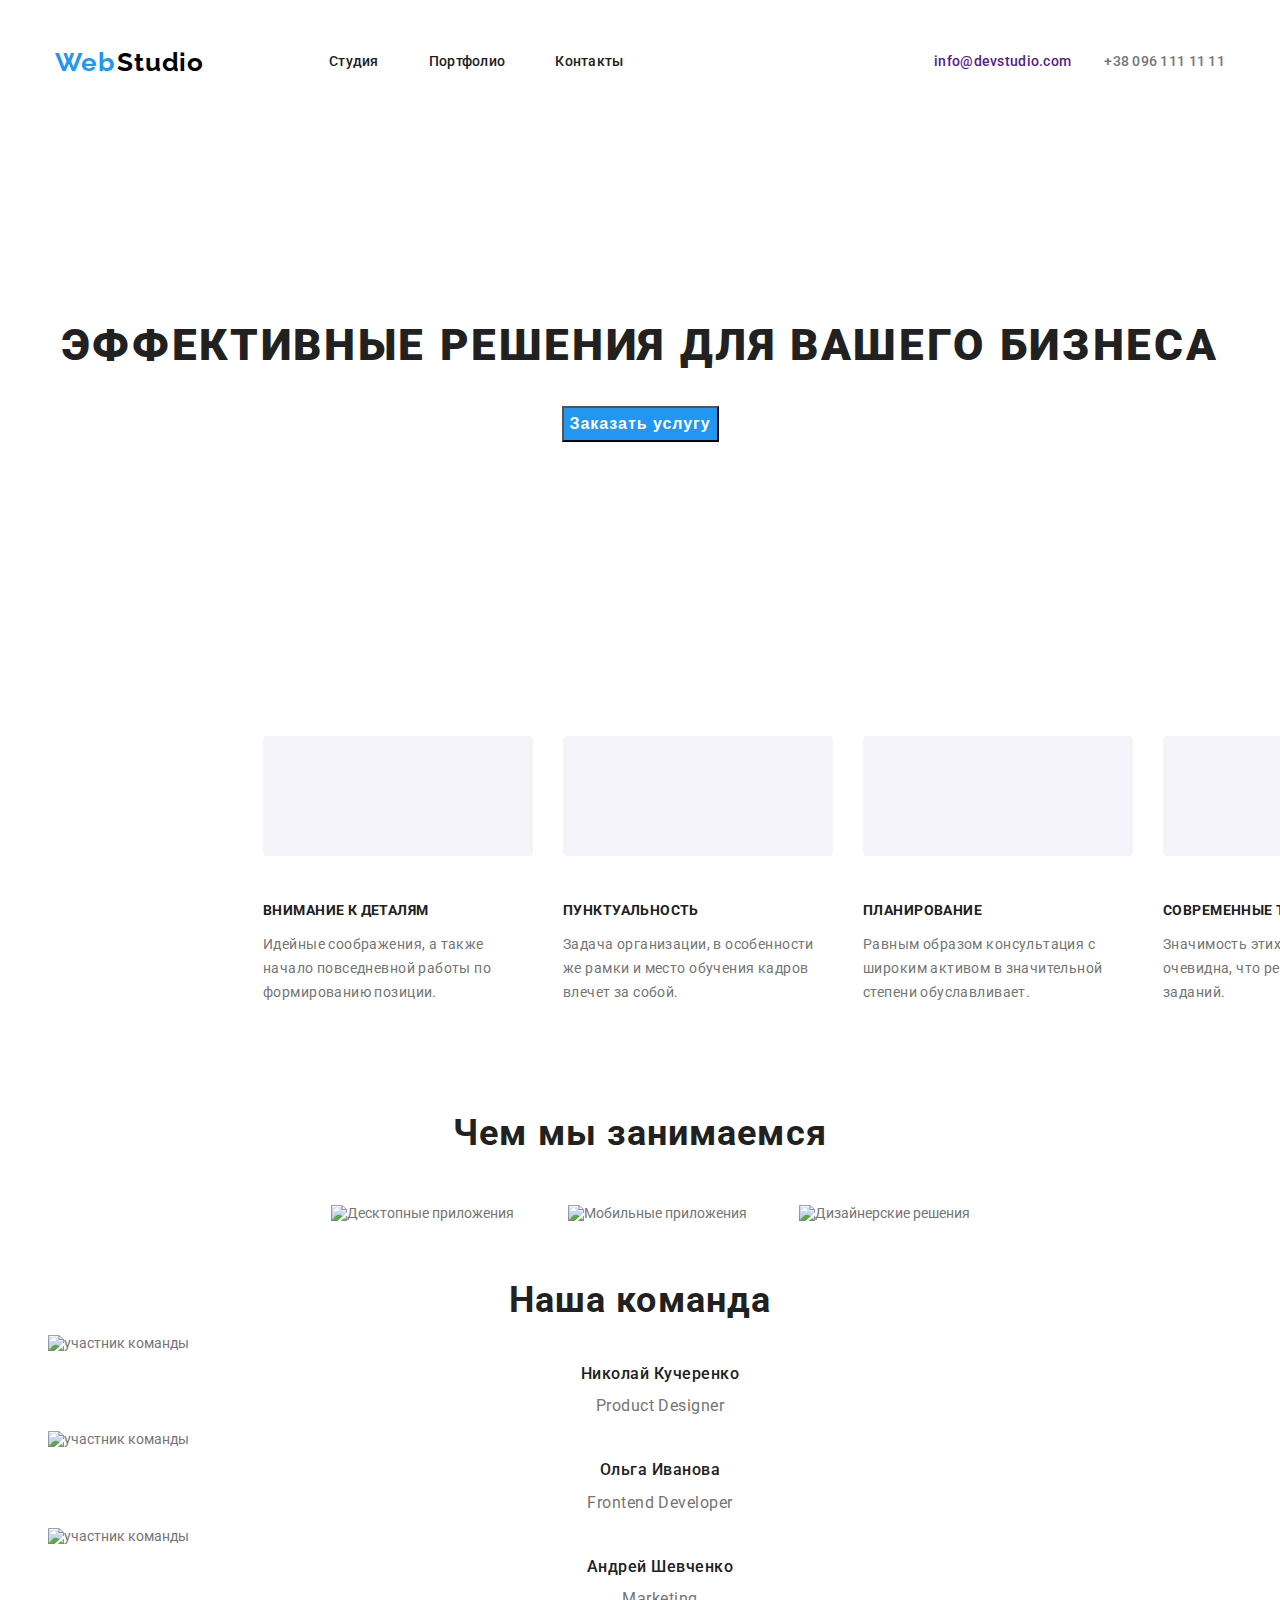
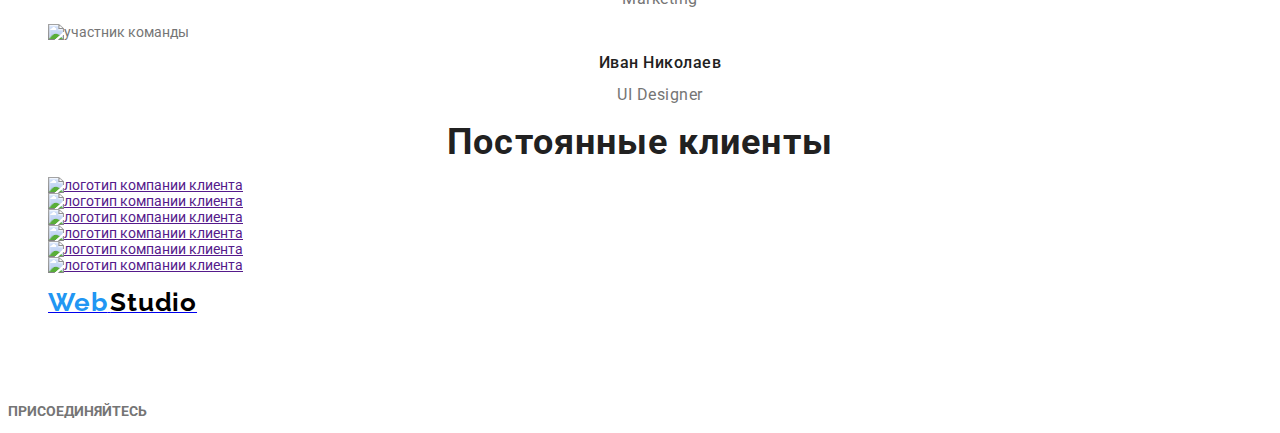
==== index.html @ f7f813ec "добавил отступы и флексы 3 секциям до секции  чем мы занимаемся включительно" ====
<!DOCTYPE html>
<html lang="ru">
  <head>
    <meta charset="UTF-8" />
    <meta name="viewport" content="width=device-width, initial-scale=1.0" />
    <title lang="en">Web Studio</title>
    <link
      href="https://fonts.googleapis.com/css2?family=Raleway:wght@700&family=Roboto:wght@400;500;700;900&display=swap"
      rel="stylesheet"
    />
    <link rel="stylesheet" href="./css/normalize.css" />
    <link rel="stylesheet" href="./css/styles.css" />
  </head>
  <body>
    <!--ШАПКА САЙТА-->
    <header class="header">
      <div class="container">
        <nav class="navigation">
          <a class="logo-img" href="index.html" lang="en"
            ><span class="logo-first-title">Web</span>
            <span class="logo-second-title">Studio</span></a
          >
          <ul class="navigation-list list">
            <li class="navigation-list-item">
              <a class="navigation-list-link link" href="">Студия</a>
            </li>
            <li class="navigation-list-item">
              <a class="navigation-list-link link" href="portfolio.html"
                >Портфолио</a
              >
            </li>
            <li class="navigation-list-item">
              <a class="navigation-list-link link" href="">Контакты</a>
            </li>
          </ul>
        </nav>
        <div class="header-utils">
          <address class="header-address">
            <a class="header-address-link" href="">info@devstudio.com</a>
            <a class="header-tel-link" href="tel:+380961111111"
              >+38 096 111 11 11</a
            >
          </address>
        </div>
      </div>
    </header>

    <!--HERO СЕКЦИЯ-->
    <main>
      <section class="hero">
        <h1 class="hero-title">Эффективные решения для вашего бизнеса</h1>
        <button class="modal-btn">Заказать услугу</button>
      </section>
      <!--О НАС-->
      <section>
        <h2 hidden>О Нас</h2>
        <ul class="about-us list">
          <li class="about-us-list">
            <img
              class="about-us-img"
              src="./images/aboutus/Rectangle-1.svg"
              alt=""
            />
            <h3 class="title">Внимание к деталям</h3>
            <p class="description">
              Идейные соображения, а также начало повседневной работы по
              формированию позиции.
            </p>
          </li>
          <li class="about-us-list">
            <img
              class="about-us-img"
              src="./images/aboutus/Rectangle-2.svg"
              alt=""
            />
            <h3 class="title">Пунктуальность</h3>
            <p class="description">
              Задача организации, в особенности же рамки и место обучения кадров
              влечет за собой.
            </p>
          </li>
          <li class="about-us-list">
            <img
              class="about-us-img"
              src="./images/aboutus/Rectangle-3.svg"
              alt=""
            />
            <h3 class="title">Планирование</h3>
            <p class="description">
              Равным образом консультация с широким активом в значительной
              степени обуславливает.
            </p>
          </li>
          <li class="about-us-list">
            <img
              class="about-us-img"
              src="./images/aboutus/Rectangle-4.svg"
              alt=""
            />
            <h3 class="title">Современные технологии</h3>
            <p class="description">
              Значимость этих проблем настолько очевидна, что реализация
              плановых заданий.
            </p>
          </li>
        </ul>
      </section>
      <!--ЧЕМ МЫ ЗАНИМАЕМСЯ-->
      <section>
        <h2 class="services-title">Чем мы занимаемся</h2>
        <ul class="services-list list">
          <li class="services-list-items">
            <img
              src="./images/products/product-1.jpg"
              alt="Десктопные приложения"
            />
            <p class="services-description"><b>Десктопные приложения</b></p>
          </li>
          <li class="services-list-items">
            <img
              src="./images/products/product-2.jpg"
              alt="Мобильные приложения"
            />
            <p class="services-description"><b>Мобильные приложения</b></p>
          </li>
          <li class="services-list-items">
            <img
              src="./images/products/product-3.jpg"
              alt="Дизайнерские решения"
            />
            <p class="services-description"><b>Дизайнерские решения</b></p>
          </li>
        </ul>
      </section>
      <!--НАША КОМАНДА-->
      <section class="masters">
        <h2 class="team-title">Наша команда</h2>
        <ul class="list">
          <li class="team-list-item">
            <img
              class="team-list-item-img"
              src="./images/team/teamate-1.jpg"
              alt="участник команды"
              width="270"
              height="260"
            />
            <h3 class="team-name-title">Николай Кучеренко</h3>
            <p class="team-list-item-position">Product Designer</p>
            <ul class="social-list list">
              <li class="social-list-item">
                <a
                  class="social-lisy-item-link"
                  href=""
                  aria-label="иконка инстаграма"
                ></a>
              </li>
              <li class="social-list-item">
                <a
                  class="social-lisy-item-link"
                  href=""
                  aria-label="иконка твиттера"
                ></a>
              </li>
              <li class="social-list-item">
                <a
                  class="social-lisy-item-link"
                  href=""
                  aria-label="иконка фейсбука"
                ></a>
              </li>
              <li class="social-list-item">
                <a
                  class="social-lisy-item-link"
                  href=""
                  aria-label="иконка линкедина"
                ></a>
              </li>
            </ul>
          </li>
          <li class="team-list-item">
            <img
              class="team-list-item-img"
              src="./images/team/teammate-2.jpg"
              alt="участник команды"
              width="270"
              height="260"
            />
            <h3 class="team-name-title">Ольга Иванова</h3>
            <p class="team-list-item-position">Frontend Developer</p>
            <ul class="social-list list">
              <li class="social-list-item">
                <a
                  class="social-lisy-item-link"
                  href=""
                  aria-label="иконка инстаграма"
                ></a>
              </li>
              <li class="social-list-item">
                <a
                  class="social-lisy-item-link"
                  href=""
                  aria-label="иконка твиттера"
                ></a>
              </li>
              <li class="social-list-item">
                <a
                  class="social-lisy-item-link"
                  href=""
                  aria-label="иконка фейсбука"
                ></a>
              </li>
              <li class="social-list-item">
                <a
                  class="social-lisy-item-link"
                  href=""
                  aria-label="иконка линкедина"
                ></a>
              </li>
            </ul>
          </li>
          <li class="team-list-item">
            <img
              class="team-list-item-img"
              src="./images/team/teammate-3.jpg"
              alt="участник команды"
              width="270"
              height="260"
            />
            <h3 class="team-name-title">Андрей Шевченко</h3>
            <p class="team-list-item-position">Marketing</p>
            <ul class="social-list list">
              <li class="social-list-item">
                <a
                  class="social-lisy-item-link"
                  href=""
                  aria-label="иконка инстаграма"
                ></a>
              </li>
              <li class="social-list-item">
                <a
                  class="social-lisy-item-link"
                  href=""
                  aria-label="иконка твиттера"
                ></a>
              </li>
              <li class="social-list-item">
                <a
                  class="social-lisy-item-link"
                  href=""
                  aria-label="иконка фейсбука"
                ></a>
              </li>
              <li class="social-list-item">
                <a
                  class="social-lisy-item-link"
                  href=""
                  aria-label="иконка линкедина"
                ></a>
              </li>
            </ul>
          </li>
          <li class="team-list-item">
            <img
              class="team-list-item-img"
              src="./images/team/teamate-4.jpg"
              alt="участник команды"
              width="270"
              height="260"
            />
            <h3 class="team-name-title">Иван Николаев</h3>
            <p class="team-list-item-position">UI Designer</p>
            <ul class="social-list list">
              <li class="social-list-item">
                <a
                  class="social-lisy-item-link"
                  href=""
                  aria-label="иконка инстаграма"
                ></a>
              </li>
              <li class="social-list-item">
                <a
                  class="social-lisy-item-link"
                  href=""
                  aria-label="иконка твиттера"
                ></a>
              </li>
              <li class="social-list-item">
                <a
                  class="social-lisy-item-link"
                  href=""
                  aria-label="иконка фейсбука"
                ></a>
              </li>
              <li class="social-list-item">
                <a
                  class="social-lisy-item-link"
                  href=""
                  aria-label="иконка линкедина"
                ></a>
              </li>
            </ul>
          </li>
        </ul>
      </section>
      <!--Постоянные клиенты-->
      <section>
        <h2 class="clients-title">Постоянные клиенты</h2>
        <ul class="list">
          <li class="clients-list-item">
            <a href=""
              ><img
                src="./images/clients/Client-1.svg"
                alt="логотип компании клиента"
            /></a>
          </li>
          <li class="clients-list-item">
            <a href=""
              ><img
                src="./images/clients/Client-2.svg"
                alt="логотип компании клиента"
            /></a>
          </li>
          <li class="clients-list-item">
            <a href=""
              ><img
                src="./images/clients/Client-3.svg"
                alt="логотип компании клиента"
            /></a>
          </li>
          <li class="clients-list-item">
            <a href=""
              ><img
                src="./images/clients/Client-4.svg"
                alt="логотип компании клиента"
            /></a>
          </li>
          <li class="clients-list-item">
            <a href=""
              ><img
                src="./images/clients/Client-5.svg"
                alt="логотип компании клиента"
            /></a>
          </li>
          <li class="clients-list-item">
            <a href=""
              ><img
                src="./images/clients/Client-6.svg"
                alt="логотип компании клиента"
            /></a>
          </li>
        </ul>
      </section>
    </main>
    <!--ПОДВАЛ САЙТА-->
    <footer>
      <section>
        <h3 hidden>Контакты</h3>
        <ul class="contact-list list">
          <li>
            <a href="index.html"
              ><span class="logo-first-title">Web</span>
              <span class="logo-second-title">Studio</span></a
            >
          </li>
          <li>
            <address class="address">
              <a class="contact-list-item-link link" href="" target="_blank"
                >г. Киев, пр-т Леси Украинки, 26</a
              >
            </address>
          </li>
          <li class="contact-list-item">
            <address class="address">
              <a
                class="contact-list-item-link link"
                href="mailto:info@example.com"
                >info@example.com</a
              >
            </address>
          </li>
          <li class="contact-list-item">
            <address class="address">
              <a class="contact-list-item-link link" href="tel:+380991111111"
                >+38 099 111 11 11</a
              >
            </address>
          </li>
        </ul>
      </section>
      <section>
        <h3 hidden>Социальные сети</h3>
        <p><b>ПРИСОЕДИНЯЙТЕСЬ</b></p>
        <ul class="social-links list list">
          <li class="social-links-item-link link">
            <a href="" aria-label="иконка инстаграма"></a>
          </li>
          <li class="social-links-item-link link">
            <a href="" aria-label="иконка твиттера"></a>
          </li>
          <li class="social-links-item-link link">
            <a href="" aria-label="иконка фейсбука"></a>
          </li>
          <li class="social-links-item-link link">
            <a href="" aria-label="иконка линкедина"></a>
          </li>
        </ul>
      </section>
    </footer>
  </body>
</html>

<!-- 
  Raleway Bold
  Roboto Black
  Roboto Bold
  Roboto Regular
  Roboto Medium
-->
---- css/styles.css ----
:root {
  --main-font: 'Roboto', sans-serif;
  --secondary-font: 'Raleway', sans-serif;
  --title-dark-theme-color: #ffffff;
  --title-light-theme-color: #212121;
  --accent-color: #2196f3;
  --text-dark-theme-color: #757575;
  --text-light-theme-color: #ffffff;
}

body {
  background-color: #ffffff;
  font-family: var(--main-font);
  font-size: 14px;
  color: #757575;
}

.link {
  text-decoration: none;
  display: block;
}

.list {
  list-style: none;
}

.container {
  width: 1170px;
  padding-left: 15px;
  padding-right: 15px;
  margin-left: auto;
  margin-right: auto;
}

/* HEADER */

.header .container {
  display: flex;
  align-items: center;
  justify-content: space-between;
}

.header-utils {
  display: flex;
}

.navigation {
  display: flex;
  align-items: center;
}

.logo-img {
  margin-right: 85px;
  text-decoration: none;
}

.navigation-list {
  display: flex;
}

.navigation-list-item:not(:last-child) {
  margin-right: 50px;
}

.navigation-list-link {
  padding-top: 32px;
  padding-bottom: 32px;
}

.header-address-link {
  margin-right: 30px;
}

.header-address-link {
  font-family: Roboto;
  font-style: normal;
  font-weight: 500;
  font-size: 14px;
  line-height: 16px;
  letter-spacing: 0.02em;
  text-decoration: none;
}

.navigation-list-link {
  font-weight: 500;
  font-size: 14px;
  line-height: 1.14;
  letter-spacing: 0.02em;
  color: var(--title-light-theme-color);
}

.header-tel-link {
  font-family: Roboto;
  font-style: normal;
  font-weight: 500;
  font-size: 14px;
  line-height: 1.4;
  letter-spacing: 0.02em;
  color: #757575;
  text-decoration: none;
}

.navigation-list-link:hover,
.navigation-list-link:focus {
  color: var(--accent-color);
}

.header-tel-link {
  color: #757575;
}

.header-address-link:hover,
.header-address-link:focus {
  color: var(--accent-color);
}

.modal-btn {
  font-weight: bold;
  font-size: 16px;
  line-height: 1.87;
  display: flex;
  align-items: center;
  text-align: center;
  letter-spacing: 0.06em;
  color: #ffffff;
}

/* HERO Section */
/* изменил цвет заголовка чтобы он был пока что виден на белом фоне */

h1 {
  margin: 0;
}

.modal-btn {
  display: block;
  margin-left: auto;
  margin-right: auto;
  background: #2196f3;
}

.hero {
  padding-top: 200px;
  padding-bottom: 280px;
}

.hero-title {
  font-weight: 900;
  font-size: 44px;
  line-height: 1.36;
  text-align: center;
  letter-spacing: 0.06em;
  text-transform: uppercase;
  color: var(--title-light-theme-color);
  margin-bottom: 30px;
}

/* О НАС */

.about-us {
  display: flex;
  margin-left: 215px;
  margin-right: 215px;
}

.about-us-list:not(:last-child) {
  margin-right: 30px;
}

.title {
  font-family: var(--main-font);
  font-weight: bold;
  font-size: 14px;
  line-height: 1.14;
  letter-spacing: 0.03em;
  text-transform: uppercase;
  color: var(--title-light-theme-color);
  margin-bottom: 10px;
}

.about-us-img {
  margin-bottom: 30px;
}

.description {
  font-weight: normal;
  font-size: 14px;
  line-height: 1.71;
  letter-spacing: 0.03em;
  color: #757575;
  margin-bottom: 94px;
}

/* ЧЕМ МЫ ЗАНИМАЕМСЯ */

h2 {
  margin: 0;
}

.services-title {
  font-family: Roboto;
  font-weight: bold;
  font-size: 36px;
  line-height: 1.17;
  text-align: center;
  letter-spacing: 0.03em;
  color: #212121;
  margin-bottom: 50px;
}

.services-list {
  display: flex;
  justify-content: center;
}

.services-list-items:not(:last-child) {
  margin-right: 30px;
}

.services-description {
  font-family: Roboto;
  font-weight: bold;
  font-size: 14px;
  line-height: 1.14;
  text-align: center;
  letter-spacing: 0.03em;
  text-transform: uppercase;
  color: #ffffff;
}

/* OUR TEAM */

.team-title {
  font-family: var(--main-font);
  font-weight: bold;
  font-size: 36px;
  line-height: 1.17;
  text-align: center;
  letter-spacing: 0.03em;
  color: var(--title-light-theme-color);
}

.team-name-title {
  font-family: var(--main-font);
  font-weight: 500;
  font-size: 16px;
  line-height: 0.84;
  text-align: center;
  letter-spacing: 0.03em;
  color: #212121;
}

.team-list-item-position {
  font-family: var(--main-font);
  font-weight: 400;
  font-size: 16px;
  line-height: 1.19;
  text-align: center;
  letter-spacing: 0.03em;
  color: #757575;
}

/* OUR CLIENTS */

.clients-title {
  font-family: var(--main-font);
  font-weight: bold;
  font-size: 36px;
  line-height: 1.17;
  text-align: center;
  letter-spacing: 0.03em;
  color: #212121;
}

/* FOOTER */

.contact-list-item-link {
  font-family: Roboto;
  font-style: normal;
  font-weight: normal;
  font-size: 14px;
  line-height: 1.71;
  letter-spacing: 0.03em;
  color: rgba(255, 255, 255, 0.6);
}

/* PORTFOLIO */

.filter-list {
  font-family: Roboto;
  font-style: normal;
  font-weight: 500;
  font-size: 16px;
  line-height: 1.62;
  text-align: center;
  letter-spacing: 0.03em;
  color: #212121;
}

.filter-list-link {
  font-family: Roboto;
  font-style: normal;
  font-weight: 500;
  font-size: 16px;
  line-height: 1.62;
  text-align: center;
  letter-spacing: 0.03em;
  color: #ffffff;
  text-decoration: none;
}

.filter-list-link:hover,
.filter-list-link:focus {
  color: var(--accent-color);
}

.title-description {
  font-family: Roboto;
  font-style: normal;
  font-weight: bold;
  font-size: 18px;
  line-height: 2;
  letter-spacing: 0.06em;
  color: #212121;
}

.product-list-item-link {
  text-decoration: none;
}

.product-description {
  font-family: var(--main-font);
  font-style: normal;
  font-weight: normal;
  font-size: 16px;
  line-height: 1.87;
  letter-spacing: 0.03em;
  color: #757575;
}

.logo-first-title {
  font-family: Raleway;
  font-style: normal;
  font-weight: bold;
  font-size: 26px;
  line-height: 1.19;
  letter-spacing: 0.03em;
  color: #2196f3;
  text-decoration: none;
  padding-top: 24px;
}

.logo-second-title {
  font-family: Raleway;
  font-style: normal;
  font-weight: bold;
  font-size: 26px;
  line-height: 1.19px;
  letter-spacing: 0.03em;
  color: #000000;
  text-decoration: none;
  padding-top: 24px;
}

.logo-footer-link {
  text-decoration: none;
}
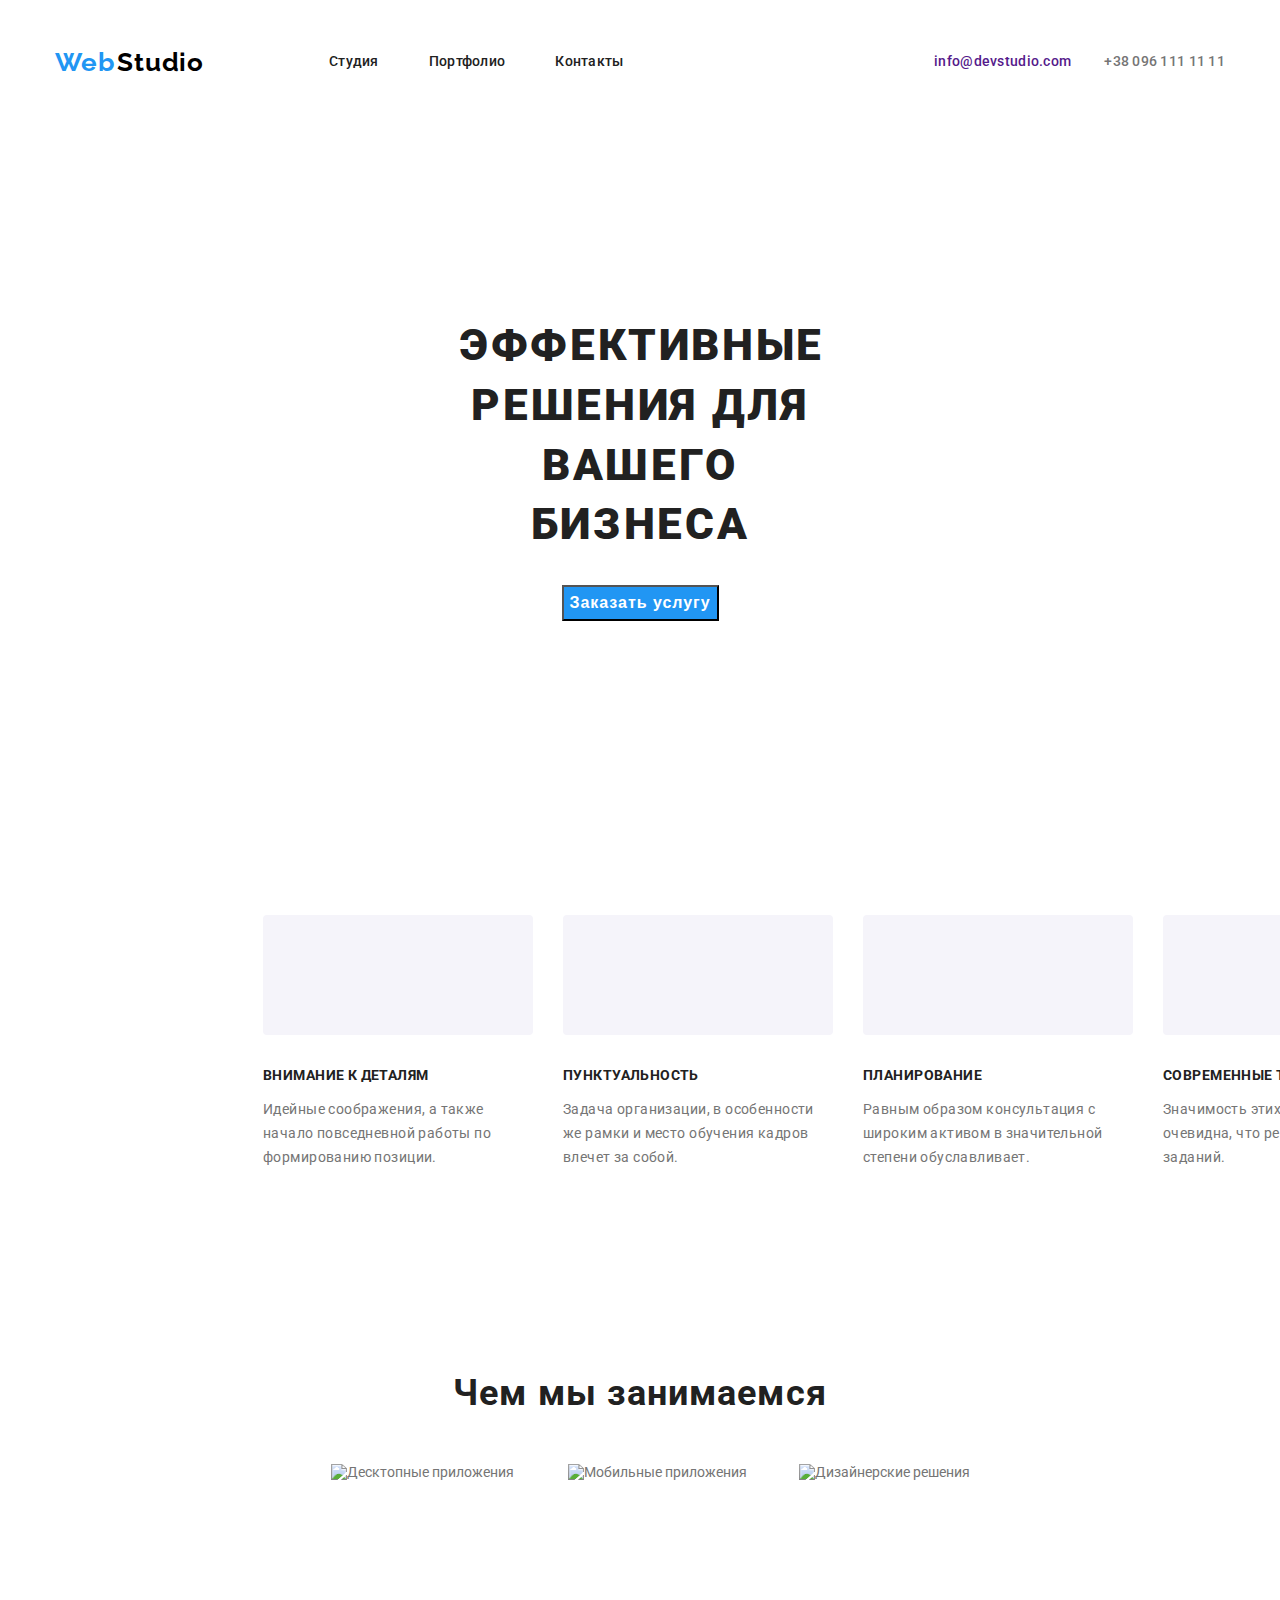
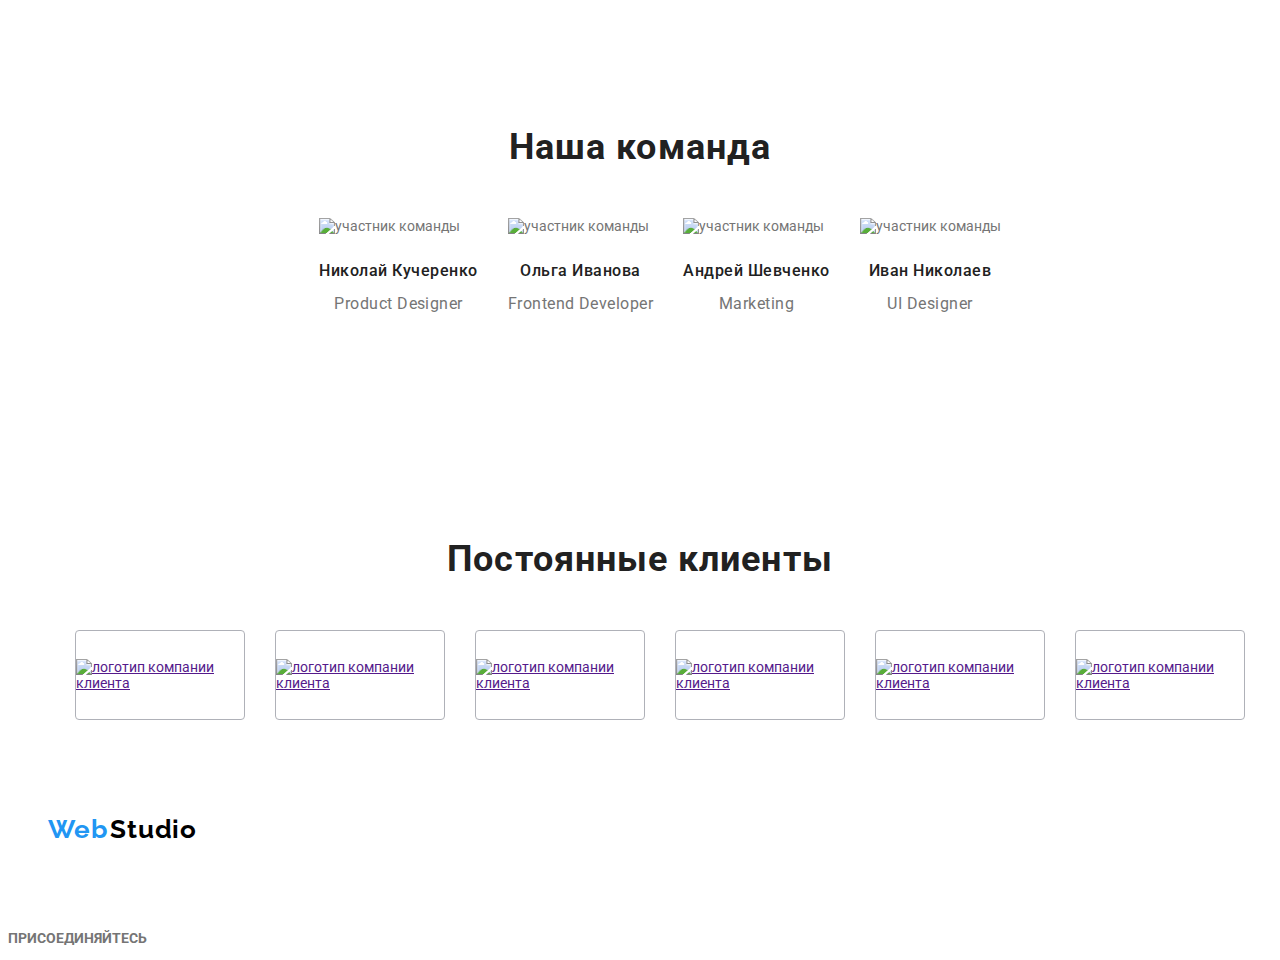
==== commit cec3e7ef: "отредактировал секцию клиенты" ====
--- a/index.html
+++ b/index.html
@@ -106,8 +106,9 @@
         </ul>
       </section>
       <!--ЧЕМ МЫ ЗАНИМАЕМСЯ-->
-      <section>
+      <section class="services-section">
         <h2 class="services-title">Чем мы занимаемся</h2>
+        
         <ul class="services-list list">
           <li class="services-list-items">
             <img
@@ -131,11 +132,12 @@
             <p class="services-description"><b>Дизайнерские решения</b></p>
           </li>
         </ul>
+        
       </section>
       <!--НАША КОМАНДА-->
       <section class="masters">
         <h2 class="team-title">Наша команда</h2>
-        <ul class="list">
+        <ul class="team-list list">
           <li class="team-list-item">
             <img
               class="team-list-item-img"
@@ -152,28 +154,32 @@
                   class="social-lisy-item-link"
                   href=""
                   aria-label="иконка инстаграма"
-                ></a>
+                  ><img src="./images/team/Ellipse-1.svg" alt=""
+                /></a>
               </li>
               <li class="social-list-item">
                 <a
                   class="social-lisy-item-link"
                   href=""
                   aria-label="иконка твиттера"
-                ></a>
+                  ><img src="./images/team/Ellipse-2.svg" alt=""
+                /></a>
               </li>
               <li class="social-list-item">
                 <a
                   class="social-lisy-item-link"
                   href=""
                   aria-label="иконка фейсбука"
-                ></a>
+                  ><img src="./images/team/Ellipse-3.svg" alt="" />
+                </a>
               </li>
               <li class="social-list-item">
                 <a
                   class="social-lisy-item-link"
                   href=""
                   aria-label="иконка линкедина"
-                ></a>
+                  ><img src="./images/team/Ellipse-4.svg" alt="" />
+                </a>
               </li>
             </ul>
           </li>
@@ -193,28 +199,32 @@
                   class="social-lisy-item-link"
                   href=""
                   aria-label="иконка инстаграма"
-                ></a>
+                  ><img src="./images/team/Ellipse-1.svg" alt=""
+                /></a>
               </li>
               <li class="social-list-item">
                 <a
                   class="social-lisy-item-link"
                   href=""
                   aria-label="иконка твиттера"
-                ></a>
+                  ><img src="./images/team/Ellipse-2.svg" alt=""
+                /></a>
               </li>
               <li class="social-list-item">
                 <a
                   class="social-lisy-item-link"
                   href=""
                   aria-label="иконка фейсбука"
-                ></a>
+                  ><img src="./images/team/Ellipse-3.svg" alt=""
+                /></a>
               </li>
               <li class="social-list-item">
                 <a
                   class="social-lisy-item-link"
                   href=""
                   aria-label="иконка линкедина"
-                ></a>
+                  ><img src="./images/team/Ellipse-4.svg" alt=""
+                /></a>
               </li>
             </ul>
           </li>
@@ -234,28 +244,32 @@
                   class="social-lisy-item-link"
                   href=""
                   aria-label="иконка инстаграма"
-                ></a>
+                  ><img src="./images/team/Ellipse-1.svg" alt=""
+                /></a>
               </li>
               <li class="social-list-item">
                 <a
                   class="social-lisy-item-link"
                   href=""
                   aria-label="иконка твиттера"
-                ></a>
+                  ><img src="./images/team/Ellipse-2.svg" alt=""
+                /></a>
               </li>
               <li class="social-list-item">
                 <a
                   class="social-lisy-item-link"
                   href=""
                   aria-label="иконка фейсбука"
-                ></a>
+                  ><img src="./images/team/Ellipse-3.svg" alt=""
+                /></a>
               </li>
               <li class="social-list-item">
                 <a
                   class="social-lisy-item-link"
                   href=""
                   aria-label="иконка линкедина"
-                ></a>
+                  ><img src="./images/team/Ellipse-4.svg" alt=""
+                /></a>
               </li>
             </ul>
           </li>
@@ -275,76 +289,80 @@
                   class="social-lisy-item-link"
                   href=""
                   aria-label="иконка инстаграма"
-                ></a>
+                  ><img src="./images/team/Ellipse-1.svg" alt=""
+                /></a>
               </li>
               <li class="social-list-item">
                 <a
                   class="social-lisy-item-link"
                   href=""
                   aria-label="иконка твиттера"
-                ></a>
+                  ><img src="./images/team/Ellipse-2.svg" alt=""
+                /></a>
               </li>
               <li class="social-list-item">
                 <a
                   class="social-lisy-item-link"
                   href=""
                   aria-label="иконка фейсбука"
-                ></a>
+                  ><img src="./images/team/Ellipse-3.svg" alt=""
+                /></a>
               </li>
               <li class="social-list-item">
                 <a
                   class="social-lisy-item-link"
                   href=""
                   aria-label="иконка линкедина"
-                ></a>
+                  ><img src="./images/team/Ellipse-4.svg" alt=""
+                /></a>
               </li>
             </ul>
           </li>
         </ul>
       </section>
       <!--Постоянные клиенты-->
-      <section>
+      <section class="clients">
         <h2 class="clients-title">Постоянные клиенты</h2>
-        <ul class="list">
-          <li class="clients-list-item">
-            <a href=""
+        <ul class="clients-list list">
+          <li class="clients-list-item">
+            <a class="clients-link-list" href="">
+              <img
+                src="./images/clients/logo-1.svg"
+                alt="логотип компании клиента"
+            /></a>
+          </li>
+          <li class="clients-list-item">
+            <a class="clients-link-list" href=""
               ><img
-                src="./images/clients/Client-1.svg"
-                alt="логотип компании клиента"
-            /></a>
-          </li>
-          <li class="clients-list-item">
-            <a href=""
+                src="./images/clients/logo-2.svg"
+                alt="логотип компании клиента"
+            /></a>
+          </li>
+          <li class="clients-list-item">
+            <a class="clients-link-list" href=""
               ><img
-                src="./images/clients/Client-2.svg"
-                alt="логотип компании клиента"
-            /></a>
-          </li>
-          <li class="clients-list-item">
-            <a href=""
+                src="./images/clients/logo-3.svg"
+                alt="логотип компании клиента"
+            /></a>
+          </li>
+          <li class="clients-list-item">
+            <a class="clients-link-list" href=""
               ><img
-                src="./images/clients/Client-3.svg"
-                alt="логотип компании клиента"
-            /></a>
-          </li>
-          <li class="clients-list-item">
-            <a href=""
+                src="./images/clients/logo-4.svg"
+                alt="логотип компании клиента"
+            /></a>
+          </li>
+          <li class="clients-list-item">
+            <a class="clients-link-list" href=""
               ><img
-                src="./images/clients/Client-4.svg"
-                alt="логотип компании клиента"
-            /></a>
-          </li>
-          <li class="clients-list-item">
-            <a href=""
+                src="./images/clients/logo-5.svg"
+                alt="логотип компании клиента"
+            /></a>
+          </li>
+          <li class="clients-list-item">
+            <a class="clients-link-list" href=""
               ><img
-                src="./images/clients/Client-5.svg"
-                alt="логотип компании клиента"
-            /></a>
-          </li>
-          <li class="clients-list-item">
-            <a href=""
-              ><img
-                src="./images/clients/Client-6.svg"
+                src="./images/clients/logo-6.svg"
                 alt="логотип компании клиента"
             /></a>
           </li>
@@ -354,10 +372,11 @@
     <!--ПОДВАЛ САЙТА-->
     <footer>
       <section>
+        <div class="container"></div>
         <h3 hidden>Контакты</h3>
         <ul class="contact-list list">
           <li>
-            <a href="index.html"
+            <a class="logo-footer-link" href="index.html"
               ><span class="logo-first-title">Web</span>
               <span class="logo-second-title">Studio</span></a
             >
@@ -404,6 +423,7 @@
             <a href="" aria-label="иконка линкедина"></a>
           </li>
         </ul>
+        </div>
       </section>
     </footer>
   </body>
--- a/css/styles.css
+++ b/css/styles.css
@@ -1,6 +1,6 @@
 :root {
-  --main-font: 'Roboto', sans-serif;
-  --secondary-font: 'Raleway', sans-serif;
+  --main-font: "Roboto", sans-serif;
+  --secondary-font: "Raleway", sans-serif;
   --title-dark-theme-color: #ffffff;
   --title-light-theme-color: #212121;
   --accent-color: #2196f3;
@@ -142,6 +142,8 @@
 .hero {
   padding-top: 200px;
   padding-bottom: 280px;
+  padding-left: 452px;
+  padding-right: 452px;
 }
 
 .hero-title {
@@ -197,6 +199,13 @@
   margin: 0;
 }
 
+.services-section {
+  padding-top: 94px;
+  padding-bottom: 94px;
+  padding-left: 215px;
+  padding-right: 215px;
+}
+
 .services-title {
   font-family: Roboto;
   font-weight: bold;
@@ -230,6 +239,30 @@
 
 /* OUR TEAM */
 
+h3 {
+  margin: 0;
+}
+
+.masters {
+  padding-top: 94px;
+  padding-bottom: 94px;
+  padding-left: 215px;
+  padding-right: 215px;
+}
+
+.team-list {
+  display: flex;
+  justify-content: center;
+}
+
+.team-list-item:not(:last-child) {
+  margin-right: 30px;
+}
+
+.team-list-item-img {
+  margin-bottom: 30px;
+}
+
 .team-title {
   font-family: var(--main-font);
   font-weight: bold;
@@ -238,6 +271,7 @@
   text-align: center;
   letter-spacing: 0.03em;
   color: var(--title-light-theme-color);
+  margin-bottom: 50px;
 }
 
 .team-name-title {
@@ -248,6 +282,7 @@
   text-align: center;
   letter-spacing: 0.03em;
   color: #212121;
+  margin-bottom: 10px;
 }
 
 .team-list-item-position {
@@ -258,6 +293,16 @@
   text-align: center;
   letter-spacing: 0.03em;
   color: #757575;
+  margin-bottom: 16px;
+}
+
+.social-list {
+  display: flex;
+}
+
+.social-list:not(:last-child) {
+  margin-right: 10px;
+  padding-bottom: 127px;
 }
 
 /* OUR CLIENTS */
@@ -270,9 +315,37 @@
   text-align: center;
   letter-spacing: 0.03em;
   color: #212121;
+  padding-top: 85px;
+  margin-bottom: 50px;
+}
+
+.clients-list {
+  display: flex;
+  justify-content: center;
+  align-items: center;
+  margin-bottom: 94px;
+}
+
+.clients-link-list {
+  display: flex;
+  width: 170px;
+  height: 90px;
+  border: 1px solid #afb1b8;
+  box-sizing: border-box;
+  border-radius: 4px;
+  justify-content: center;
+  align-items: center;
+}
+
+.clients-list-item:not(:last-child) {
+  margin-right: 30px;
 }
 
 /* FOOTER */
+
+.footer-block {
+  background: #2f303a;
+}
 
 .contact-list-item-link {
   font-family: Roboto;
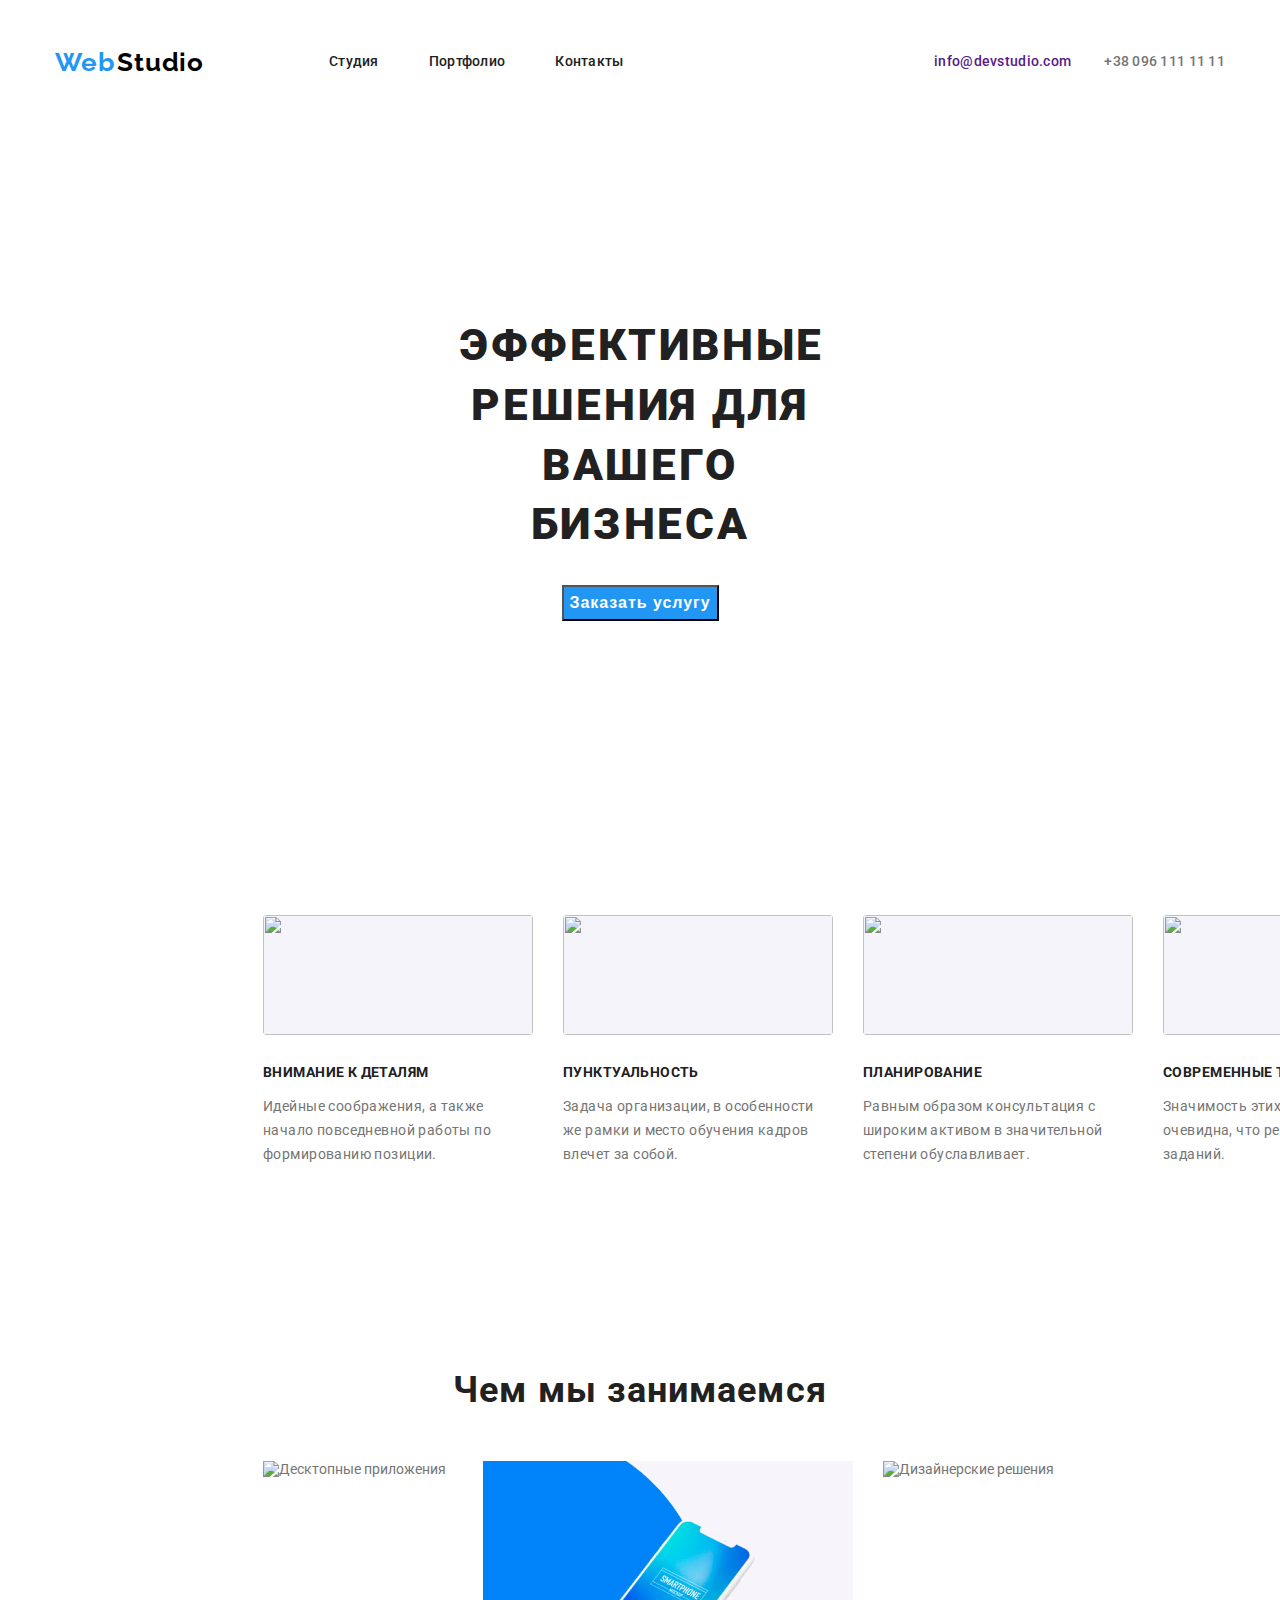
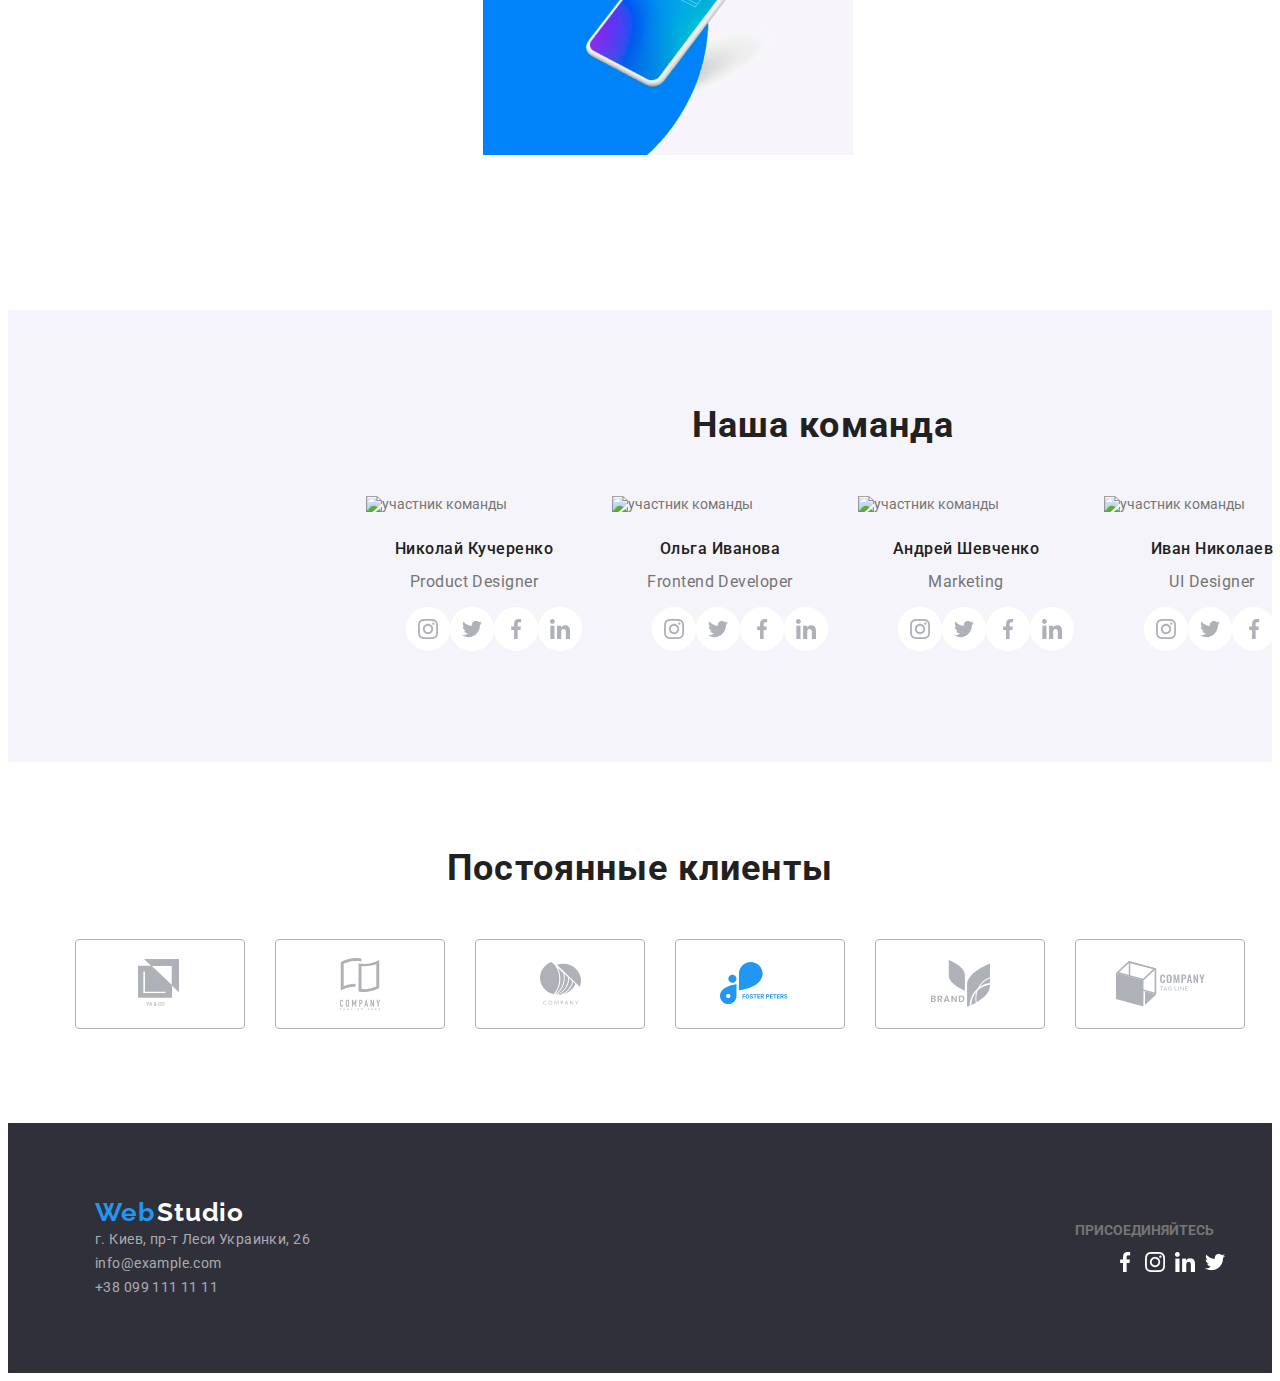
==== commit 29766f2e: "Merge branch 'master' of https://github.com/AliBurzhi/goit-markup-hw-03" ====
--- a/index.html
+++ b/index.html
@@ -48,8 +48,10 @@
     <!--HERO СЕКЦИЯ-->
     <main>
       <section class="hero">
-        <h1 class="hero-title">Эффективные решения для вашего бизнеса</h1>
-        <button class="modal-btn">Заказать услугу</button>
+        <div class="containerr">
+          <h1 class="hero-title">Эффективные решения для вашего бизнеса</h1>
+          <button class="modal-btn">Заказать услугу</button>
+        </div>
       </section>
       <!--О НАС-->
       <section>
@@ -58,7 +60,7 @@
           <li class="about-us-list">
             <img
               class="about-us-img"
-              src="./images/aboutus/Rectangle-1.svg"
+              src="./images/aboutus/antenna-1.svg"
               alt=""
             />
             <h3 class="title">Внимание к деталям</h3>
@@ -70,7 +72,7 @@
           <li class="about-us-list">
             <img
               class="about-us-img"
-              src="./images/aboutus/Rectangle-2.svg"
+              src="./images/aboutus/clock-1.svg"
               alt=""
             />
             <h3 class="title">Пунктуальность</h3>
@@ -82,9 +84,10 @@
           <li class="about-us-list">
             <img
               class="about-us-img"
-              src="./images/aboutus/Rectangle-3.svg"
+              src="./images/aboutus/diagram-1.svg"
               alt=""
             />
+
             <h3 class="title">Планирование</h3>
             <p class="description">
               Равным образом консультация с широким активом в значительной
@@ -94,9 +97,10 @@
           <li class="about-us-list">
             <img
               class="about-us-img"
-              src="./images/aboutus/Rectangle-4.svg"
+              src="./images/aboutus/astronaut-1.svg"
               alt=""
             />
+
             <h3 class="title">Современные технологии</h3>
             <p class="description">
               Значимость этих проблем настолько очевидна, что реализация
@@ -108,7 +112,7 @@
       <!--ЧЕМ МЫ ЗАНИМАЕМСЯ-->
       <section class="services-section">
         <h2 class="services-title">Чем мы занимаемся</h2>
-        
+
         <ul class="services-list list">
           <li class="services-list-items">
             <img
@@ -132,193 +136,194 @@
             <p class="services-description"><b>Дизайнерские решения</b></p>
           </li>
         </ul>
-        
       </section>
       <!--НАША КОМАНДА-->
       <section class="masters">
-        <h2 class="team-title">Наша команда</h2>
-        <ul class="team-list list">
-          <li class="team-list-item">
-            <img
-              class="team-list-item-img"
-              src="./images/team/teamate-1.jpg"
-              alt="участник команды"
-              width="270"
-              height="260"
-            />
-            <h3 class="team-name-title">Николай Кучеренко</h3>
-            <p class="team-list-item-position">Product Designer</p>
-            <ul class="social-list list">
-              <li class="social-list-item">
-                <a
-                  class="social-lisy-item-link"
-                  href=""
-                  aria-label="иконка инстаграма"
-                  ><img src="./images/team/Ellipse-1.svg" alt=""
-                /></a>
-              </li>
-              <li class="social-list-item">
-                <a
-                  class="social-lisy-item-link"
-                  href=""
-                  aria-label="иконка твиттера"
-                  ><img src="./images/team/Ellipse-2.svg" alt=""
-                /></a>
-              </li>
-              <li class="social-list-item">
-                <a
-                  class="social-lisy-item-link"
-                  href=""
-                  aria-label="иконка фейсбука"
-                  ><img src="./images/team/Ellipse-3.svg" alt="" />
-                </a>
-              </li>
-              <li class="social-list-item">
-                <a
-                  class="social-lisy-item-link"
-                  href=""
-                  aria-label="иконка линкедина"
-                  ><img src="./images/team/Ellipse-4.svg" alt="" />
-                </a>
-              </li>
-            </ul>
-          </li>
-          <li class="team-list-item">
-            <img
-              class="team-list-item-img"
-              src="./images/team/teammate-2.jpg"
-              alt="участник команды"
-              width="270"
-              height="260"
-            />
-            <h3 class="team-name-title">Ольга Иванова</h3>
-            <p class="team-list-item-position">Frontend Developer</p>
-            <ul class="social-list list">
-              <li class="social-list-item">
-                <a
-                  class="social-lisy-item-link"
-                  href=""
-                  aria-label="иконка инстаграма"
-                  ><img src="./images/team/Ellipse-1.svg" alt=""
-                /></a>
-              </li>
-              <li class="social-list-item">
-                <a
-                  class="social-lisy-item-link"
-                  href=""
-                  aria-label="иконка твиттера"
-                  ><img src="./images/team/Ellipse-2.svg" alt=""
-                /></a>
-              </li>
-              <li class="social-list-item">
-                <a
-                  class="social-lisy-item-link"
-                  href=""
-                  aria-label="иконка фейсбука"
-                  ><img src="./images/team/Ellipse-3.svg" alt=""
-                /></a>
-              </li>
-              <li class="social-list-item">
-                <a
-                  class="social-lisy-item-link"
-                  href=""
-                  aria-label="иконка линкедина"
-                  ><img src="./images/team/Ellipse-4.svg" alt=""
-                /></a>
-              </li>
-            </ul>
-          </li>
-          <li class="team-list-item">
-            <img
-              class="team-list-item-img"
-              src="./images/team/teammate-3.jpg"
-              alt="участник команды"
-              width="270"
-              height="260"
-            />
-            <h3 class="team-name-title">Андрей Шевченко</h3>
-            <p class="team-list-item-position">Marketing</p>
-            <ul class="social-list list">
-              <li class="social-list-item">
-                <a
-                  class="social-lisy-item-link"
-                  href=""
-                  aria-label="иконка инстаграма"
-                  ><img src="./images/team/Ellipse-1.svg" alt=""
-                /></a>
-              </li>
-              <li class="social-list-item">
-                <a
-                  class="social-lisy-item-link"
-                  href=""
-                  aria-label="иконка твиттера"
-                  ><img src="./images/team/Ellipse-2.svg" alt=""
-                /></a>
-              </li>
-              <li class="social-list-item">
-                <a
-                  class="social-lisy-item-link"
-                  href=""
-                  aria-label="иконка фейсбука"
-                  ><img src="./images/team/Ellipse-3.svg" alt=""
-                /></a>
-              </li>
-              <li class="social-list-item">
-                <a
-                  class="social-lisy-item-link"
-                  href=""
-                  aria-label="иконка линкедина"
-                  ><img src="./images/team/Ellipse-4.svg" alt=""
-                /></a>
-              </li>
-            </ul>
-          </li>
-          <li class="team-list-item">
-            <img
-              class="team-list-item-img"
-              src="./images/team/teamate-4.jpg"
-              alt="участник команды"
-              width="270"
-              height="260"
-            />
-            <h3 class="team-name-title">Иван Николаев</h3>
-            <p class="team-list-item-position">UI Designer</p>
-            <ul class="social-list list">
-              <li class="social-list-item">
-                <a
-                  class="social-lisy-item-link"
-                  href=""
-                  aria-label="иконка инстаграма"
-                  ><img src="./images/team/Ellipse-1.svg" alt=""
-                /></a>
-              </li>
-              <li class="social-list-item">
-                <a
-                  class="social-lisy-item-link"
-                  href=""
-                  aria-label="иконка твиттера"
-                  ><img src="./images/team/Ellipse-2.svg" alt=""
-                /></a>
-              </li>
-              <li class="social-list-item">
-                <a
-                  class="social-lisy-item-link"
-                  href=""
-                  aria-label="иконка фейсбука"
-                  ><img src="./images/team/Ellipse-3.svg" alt=""
-                /></a>
-              </li>
-              <li class="social-list-item">
-                <a
-                  class="social-lisy-item-link"
-                  href=""
-                  aria-label="иконка линкедина"
-                  ><img src="./images/team/Ellipse-4.svg" alt=""
-                /></a>
-              </li>
-            </ul>
-          </li>
-        </ul>
+        <div class="container">
+          <h2 class="team-title">Наша команда</h2>
+          <ul class="team-list list">
+            <li class="team-list-item">
+              <img
+                class="team-list-item-img"
+                src="./images/team/teamate-1.jpg"
+                alt="участник команды"
+                width="270"
+                height="260"
+              />
+              <h3 class="team-name-title">Николай Кучеренко</h3>
+              <p class="team-list-item-position">Product Designer</p>
+              <ul class="social-list list">
+                <li class="social-list-item">
+                  <a
+                    class="social-lisy-item-link"
+                    href=""
+                    aria-label="иконка инстаграма"
+                    ><img src="./images/team/Ellipse-1.svg" alt=""
+                  /></a>
+                </li>
+                <li class="social-list-item">
+                  <a
+                    class="social-lisy-item-link"
+                    href=""
+                    aria-label="иконка твиттера"
+                    ><img src="./images/team/Ellipse-2.svg" alt=""
+                  /></a>
+                </li>
+                <li class="social-list-item">
+                  <a
+                    class="social-lisy-item-link"
+                    href=""
+                    aria-label="иконка фейсбука"
+                    ><img src="./images/team/Ellipse-3.svg" alt="" />
+                  </a>
+                </li>
+                <li class="social-list-item">
+                  <a
+                    class="social-lisy-item-link"
+                    href=""
+                    aria-label="иконка линкедина"
+                    ><img src="./images/team/Ellipse-4.svg" alt="" />
+                  </a>
+                </li>
+              </ul>
+            </li>
+            <li class="team-list-item">
+              <img
+                class="team-list-item-img"
+                src="./images/team/teammate-2.jpg"
+                alt="участник команды"
+                width="270"
+                height="260"
+              />
+              <h3 class="team-name-title">Ольга Иванова</h3>
+              <p class="team-list-item-position">Frontend Developer</p>
+              <ul class="social-list list">
+                <li class="social-list-item">
+                  <a
+                    class="social-lisy-item-link"
+                    href=""
+                    aria-label="иконка инстаграма"
+                    ><img src="./images/team/Ellipse-1.svg" alt=""
+                  /></a>
+                </li>
+                <li class="social-list-item">
+                  <a
+                    class="social-lisy-item-link"
+                    href=""
+                    aria-label="иконка твиттера"
+                    ><img src="./images/team/Ellipse-2.svg" alt=""
+                  /></a>
+                </li>
+                <li class="social-list-item">
+                  <a
+                    class="social-lisy-item-link"
+                    href=""
+                    aria-label="иконка фейсбука"
+                    ><img src="./images/team/Ellipse-3.svg" alt=""
+                  /></a>
+                </li>
+                <li class="social-list-item">
+                  <a
+                    class="social-lisy-item-link"
+                    href=""
+                    aria-label="иконка линкедина"
+                    ><img src="./images/team/Ellipse-4.svg" alt=""
+                  /></a>
+                </li>
+              </ul>
+            </li>
+            <li class="team-list-item">
+              <img
+                class="team-list-item-img"
+                src="./images/team/teammate-3.jpg"
+                alt="участник команды"
+                width="270"
+                height="260"
+              />
+              <h3 class="team-name-title">Андрей Шевченко</h3>
+              <p class="team-list-item-position">Marketing</p>
+              <ul class="social-list list">
+                <li class="social-list-item">
+                  <a
+                    class="social-lisy-item-link"
+                    href=""
+                    aria-label="иконка инстаграма"
+                    ><img src="./images/team/Ellipse-1.svg" alt=""
+                  /></a>
+                </li>
+                <li class="social-list-item">
+                  <a
+                    class="social-lisy-item-link"
+                    href=""
+                    aria-label="иконка твиттера"
+                    ><img src="./images/team/Ellipse-2.svg" alt=""
+                  /></a>
+                </li>
+                <li class="social-list-item">
+                  <a
+                    class="social-lisy-item-link"
+                    href=""
+                    aria-label="иконка фейсбука"
+                    ><img src="./images/team/Ellipse-3.svg" alt=""
+                  /></a>
+                </li>
+                <li class="social-list-item">
+                  <a
+                    class="social-lisy-item-link"
+                    href=""
+                    aria-label="иконка линкедина"
+                    ><img src="./images/team/Ellipse-4.svg" alt=""
+                  /></a>
+                </li>
+              </ul>
+            </li>
+            <li class="team-list-item">
+              <img
+                class="team-list-item-img"
+                src="./images/team/teamate-4.jpg"
+                alt="участник команды"
+                width="270"
+                height="260"
+              />
+              <h3 class="team-name-title">Иван Николаев</h3>
+              <p class="team-list-item-position">UI Designer</p>
+              <ul class="social-list list">
+                <li class="social-list-item">
+                  <a
+                    class="social-lisy-item-link"
+                    href=""
+                    aria-label="иконка инстаграма"
+                    ><img src="./images/team/Ellipse-1.svg" alt=""
+                  /></a>
+                </li>
+                <li class="social-list-item">
+                  <a
+                    class="social-lisy-item-link"
+                    href=""
+                    aria-label="иконка твиттера"
+                    ><img src="./images/team/Ellipse-2.svg" alt=""
+                  /></a>
+                </li>
+                <li class="social-list-item">
+                  <a
+                    class="social-lisy-item-link"
+                    href=""
+                    aria-label="иконка фейсбука"
+                    ><img src="./images/team/Ellipse-3.svg" alt=""
+                  /></a>
+                </li>
+                <li class="social-list-item">
+                  <a
+                    class="social-lisy-item-link"
+                    href=""
+                    aria-label="иконка линкедина"
+                    ><img src="./images/team/Ellipse-4.svg" alt=""
+                  /></a>
+                </li>
+              </ul>
+            </li>
+          </ul>
+        </div>
       </section>
       <!--Постоянные клиенты-->
       <section class="clients">
@@ -370,15 +375,14 @@
       </section>
     </main>
     <!--ПОДВАЛ САЙТА-->
-    <footer>
-      <section>
-        <div class="container"></div>
+    <footer class="footer">
+      <div class="container">
         <h3 hidden>Контакты</h3>
         <ul class="contact-list list">
           <li>
             <a class="logo-footer-link" href="index.html"
-              ><span class="logo-first-title">Web</span>
-              <span class="logo-second-title">Studio</span></a
+              ><span class="logo-footer-first-title">Web</span>
+              <span class="logo-footer-second-title">Studio</span></a
             >
           </li>
           <li>
@@ -405,31 +409,40 @@
             </address>
           </li>
         </ul>
-      </section>
-      <section>
-        <h3 hidden>Социальные сети</h3>
-        <p><b>ПРИСОЕДИНЯЙТЕСЬ</b></p>
-        <ul class="social-links list list">
-          <li class="social-links-item-link link">
-            <a href="" aria-label="иконка инстаграма"></a>
-          </li>
-          <li class="social-links-item-link link">
-            <a href="" aria-label="иконка твиттера"></a>
-          </li>
-          <li class="social-links-item-link link">
-            <a href="" aria-label="иконка фейсбука"></a>
-          </li>
-          <li class="social-links-item-link link">
-            <a href="" aria-label="иконка линкедина"></a>
-          </li>
-        </ul>
-        </div>
-      </section>
+        <section>
+          <div>
+            <h3 hidden>Социальные сети</h3>
+            <p><b>ПРИСОЕДИНЯЙТЕСЬ</b></p>
+            <ul class="social-links list">
+              <li class="social-links-item-link link">
+                <a href="" aria-label="иконка инстаграма"
+                  ><img src="./images/footer/facebook-1.png" alt=""
+                /></a>
+              </li>
+              <li class="social-links-item-link link">
+                <a href="" aria-label="иконка твиттера"
+                  ><img src="./images/footer/instagram-2.png" alt=""
+                /></a>
+              </li>
+              <li class="social-links-item-link link">
+                <a href="" aria-label="иконка фейсбука"
+                  ><img src="./images/footer/linkedin-3.png" alt=""
+                /></a>
+              </li>
+              <li class="social-links-item-link link">
+                <a href="" aria-label="иконка линкедина"
+                  ><img src="./images/footer/twitter-4.png" alt=""
+                /></a>
+              </li>
+            </ul>
+          </div>
+        </section>
+      </div>
     </footer>
   </body>
 </html>
 
-<!-- 
+<!-- FONTS
   Raleway Bold
   Roboto Black
   Roboto Bold
--- a/css/styles.css
+++ b/css/styles.css
@@ -182,6 +182,10 @@
 
 .about-us-img {
   margin-bottom: 30px;
+  background: #f5f4fa;
+  border-radius: 4px;
+  width: 270px;
+  height: 120px;
 }
 
 .description {
@@ -248,6 +252,7 @@
   padding-bottom: 94px;
   padding-left: 215px;
   padding-right: 215px;
+  background: #f5f4fa;
 }
 
 .team-list {
@@ -343,8 +348,17 @@
 
 /* FOOTER */
 
-.footer-block {
-  background: #2f303a;
+/* FOOTER */
+
+.footer {
+  padding-top: 60px;
+  padding-bottom: 60px;
+  background-color: #2f303a;
+}
+.footer .container {
+  display: flex;
+  justify-content: space-between;
+  align-items: center;
 }
 
 .contact-list-item-link {
@@ -357,7 +371,66 @@
   color: rgba(255, 255, 255, 0.6);
 }
 
+.logo-footer-first-title {
+  font-family: Raleway;
+  font-style: normal;
+  font-weight: bold;
+  font-size: 26px;
+  line-height: 1.19;
+  letter-spacing: 0.03em;
+  color: #2196f3;
+  text-decoration: none;
+  padding-top: 60px;
+}
+
+.logo-footer-second-title {
+  font-family: Raleway;
+  font-style: normal;
+  font-weight: bold;
+  font-size: 26px;
+  line-height: 1.19px;
+  letter-spacing: 0.03em;
+  color: #ffffff;
+  text-decoration: none;
+  padding-top: 60px;
+}
+
+.social-links {
+  display: flex;
+}
+
+.social-links-item-link:not(:last-child) {
+  margin-right: 10px;
+}
+
 /* PORTFOLIO */
+
+.container-list {
+  display: flex;
+}
+.container-list {
+  width: 1170px;
+  padding-left: 15px;
+  padding-right: 15px;
+  margin-left: auto;
+  margin-right: auto;
+}
+
+.product-list-flex {
+  display: flex;
+  flex-wrap: wrap;
+}
+
+.list-portfolio-items {
+  width: 370px;
+  height: 294px;
+  margin-right: 30px;
+  margin-bottom: 30px;
+}
+
+.list-portfolio-items:nth-child(3n) {
+  margin-right: 0;
+}
 
 .filter-list {
   font-family: Roboto;
@@ -378,7 +451,7 @@
   line-height: 1.62;
   text-align: center;
   letter-spacing: 0.03em;
-  color: #ffffff;
+  color: #000000;
   text-decoration: none;
 }
 
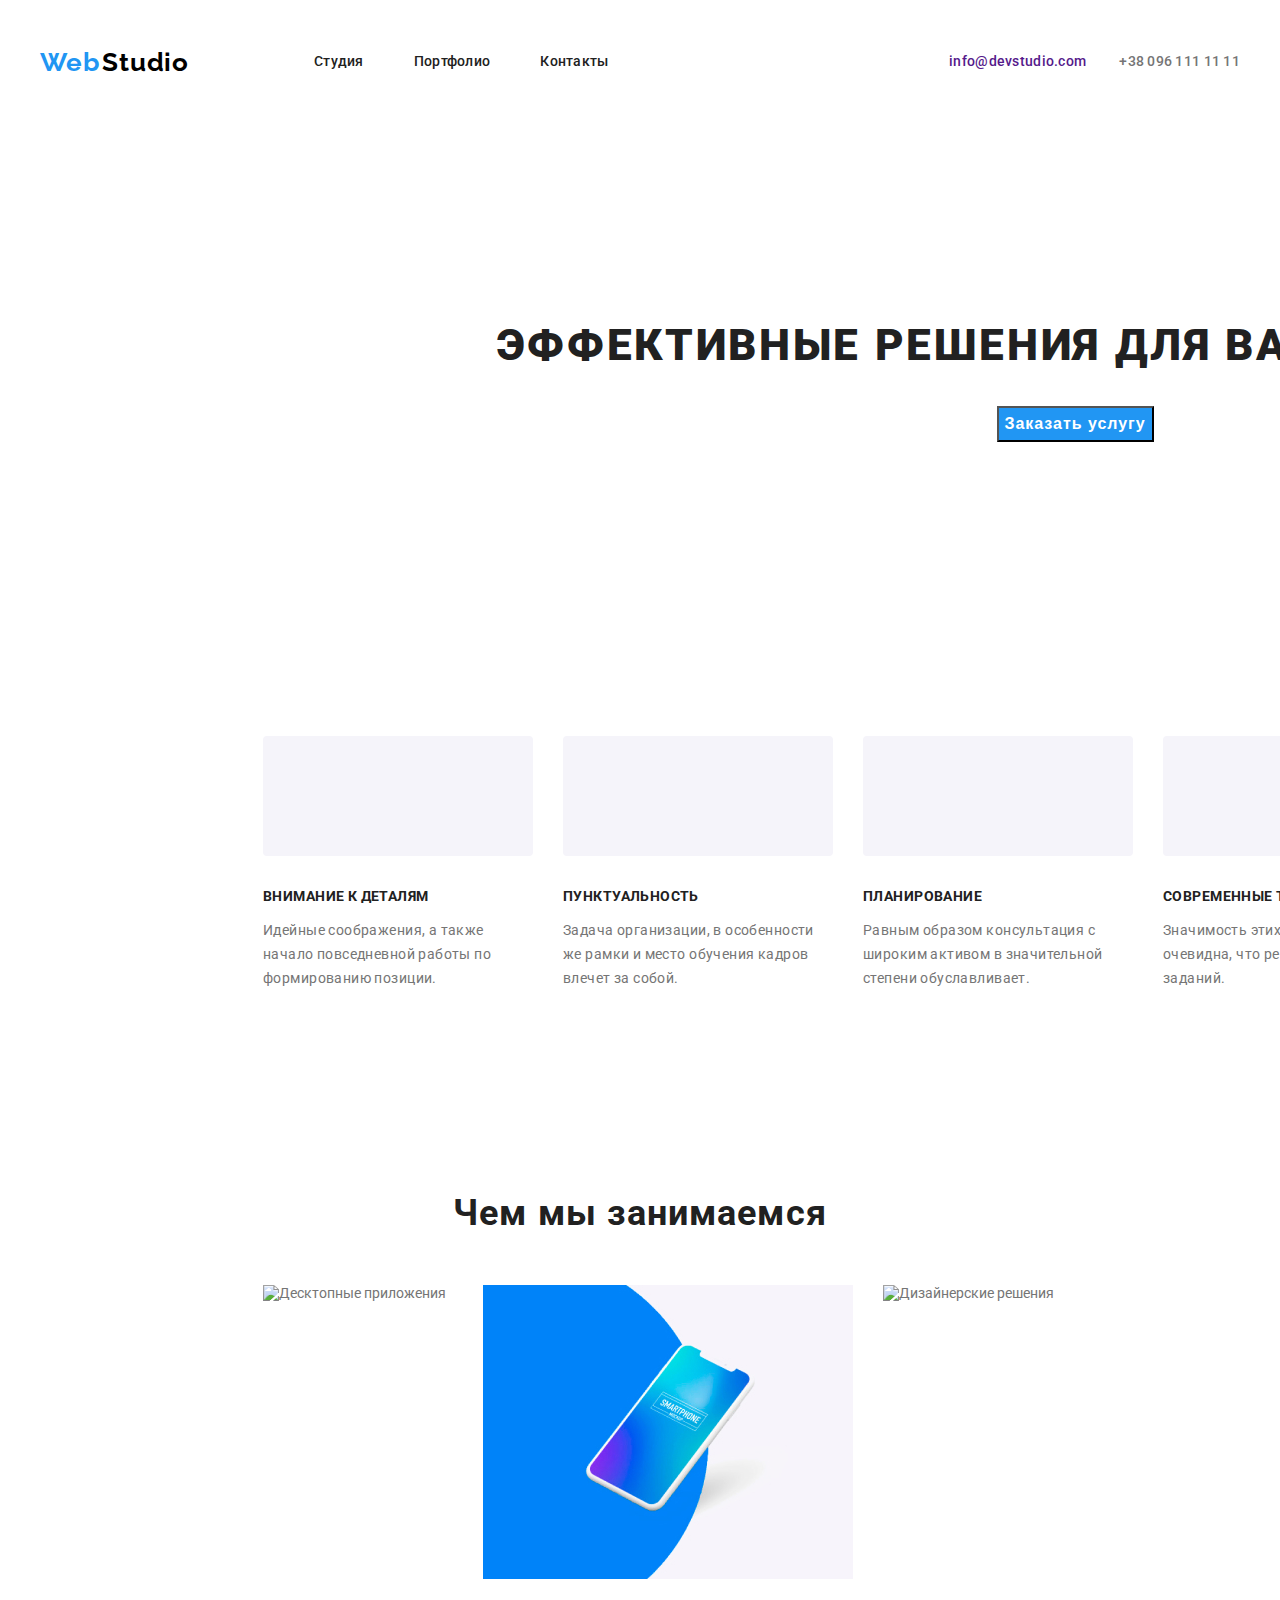
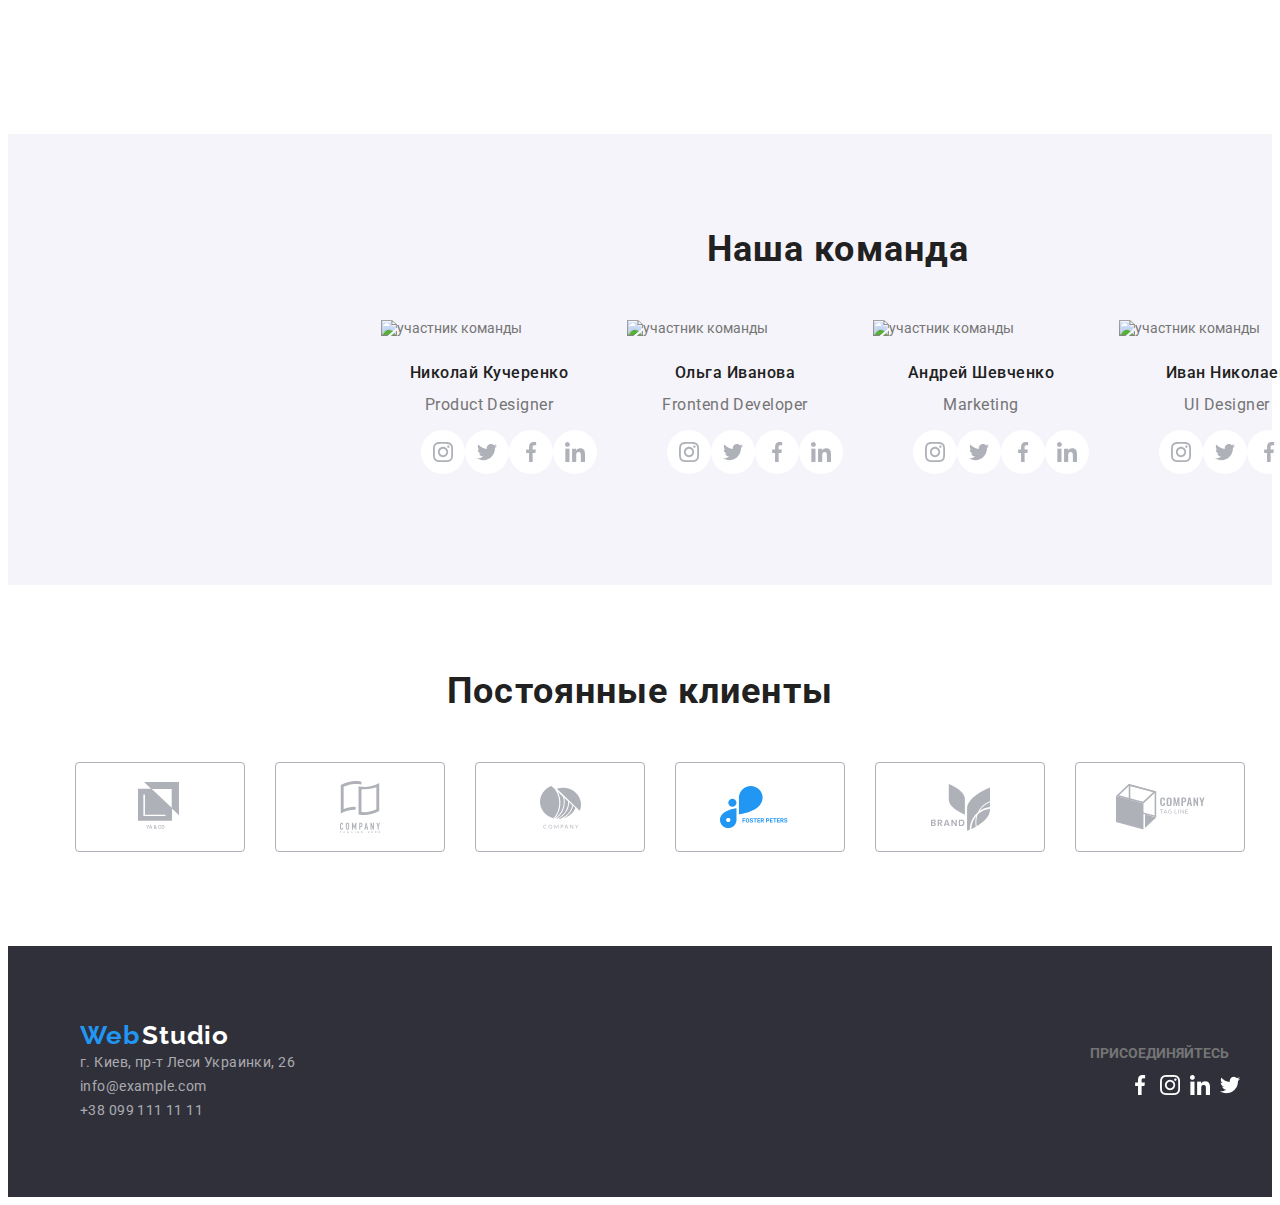
==== commit 6bee20e2: "отредактировал хедер" ====
--- a/index.html
+++ b/index.html
@@ -22,7 +22,7 @@
           >
           <ul class="navigation-list list">
             <li class="navigation-list-item">
-              <a class="navigation-list-link link" href="">Студия</a>
+              <a class="navigation-list-link link" href="/index.html">Студия</a>
             </li>
             <li class="navigation-list-item">
               <a class="navigation-list-link link" href="portfolio.html"
@@ -34,8 +34,8 @@
             </li>
           </ul>
         </nav>
-        <div class="header-utils">
-          <address class="header-address">
+        <div class="contacts-header">
+          <address class="address">
             <a class="header-address-link" href="">info@devstudio.com</a>
             <a class="header-tel-link" href="tel:+380961111111"
               >+38 096 111 11 11</a
@@ -48,7 +48,7 @@
     <!--HERO СЕКЦИЯ-->
     <main>
       <section class="hero">
-        <div class="containerr">
+        <div class="container">
           <h1 class="hero-title">Эффективные решения для вашего бизнеса</h1>
           <button class="modal-btn">Заказать услугу</button>
         </div>
@@ -60,7 +60,7 @@
           <li class="about-us-list">
             <img
               class="about-us-img"
-              src="./images/aboutus/antenna-1.svg"
+              src="./images/aboutus/Rectangle-1.svg"
               alt=""
             />
             <h3 class="title">Внимание к деталям</h3>
@@ -72,7 +72,7 @@
           <li class="about-us-list">
             <img
               class="about-us-img"
-              src="./images/aboutus/clock-1.svg"
+              src="./images/aboutus/Rectangle-2.svg"
               alt=""
             />
             <h3 class="title">Пунктуальность</h3>
@@ -84,10 +84,9 @@
           <li class="about-us-list">
             <img
               class="about-us-img"
-              src="./images/aboutus/diagram-1.svg"
+              src="./images/aboutus/Rectangle-3.svg"
               alt=""
             />
-
             <h3 class="title">Планирование</h3>
             <p class="description">
               Равным образом консультация с широким активом в значительной
@@ -97,10 +96,9 @@
           <li class="about-us-list">
             <img
               class="about-us-img"
-              src="./images/aboutus/astronaut-1.svg"
+              src="./images/aboutus/Rectangle-4.svg"
               alt=""
             />
-
             <h3 class="title">Современные технологии</h3>
             <p class="description">
               Значимость этих проблем настолько очевидна, что реализация
@@ -442,7 +440,7 @@
   </body>
 </html>
 
-<!-- FONTS
+<!-- 
   Raleway Bold
   Roboto Black
   Roboto Bold
--- a/css/styles.css
+++ b/css/styles.css
@@ -25,7 +25,7 @@
 }
 
 .container {
-  width: 1170px;
+  width: 1200px;
   padding-left: 15px;
   padding-right: 15px;
   margin-left: auto;
@@ -40,18 +40,9 @@
   justify-content: space-between;
 }
 
-.header-utils {
-  display: flex;
-}
-
 .navigation {
   display: flex;
   align-items: center;
-}
-
-.logo-img {
-  margin-right: 85px;
-  text-decoration: none;
 }
 
 .navigation-list {
@@ -67,8 +58,17 @@
   padding-bottom: 32px;
 }
 
+.logo-img {
+  margin-right: 85px;
+  text-decoration: none;
+}
+
 .header-address-link {
   margin-right: 30px;
+}
+
+.contacts-header {
+  display: flex;
 }
 
 .header-address-link {
@@ -182,10 +182,6 @@
 
 .about-us-img {
   margin-bottom: 30px;
-  background: #f5f4fa;
-  border-radius: 4px;
-  width: 270px;
-  height: 120px;
 }
 
 .description {
@@ -494,6 +490,7 @@
   color: #2196f3;
   text-decoration: none;
   padding-top: 24px;
+  padding-bottom: 24px;
 }
 
 .logo-second-title {
@@ -506,6 +503,7 @@
   color: #000000;
   text-decoration: none;
   padding-top: 24px;
+  padding-bottom: 24px;
 }
 
 .logo-footer-link {
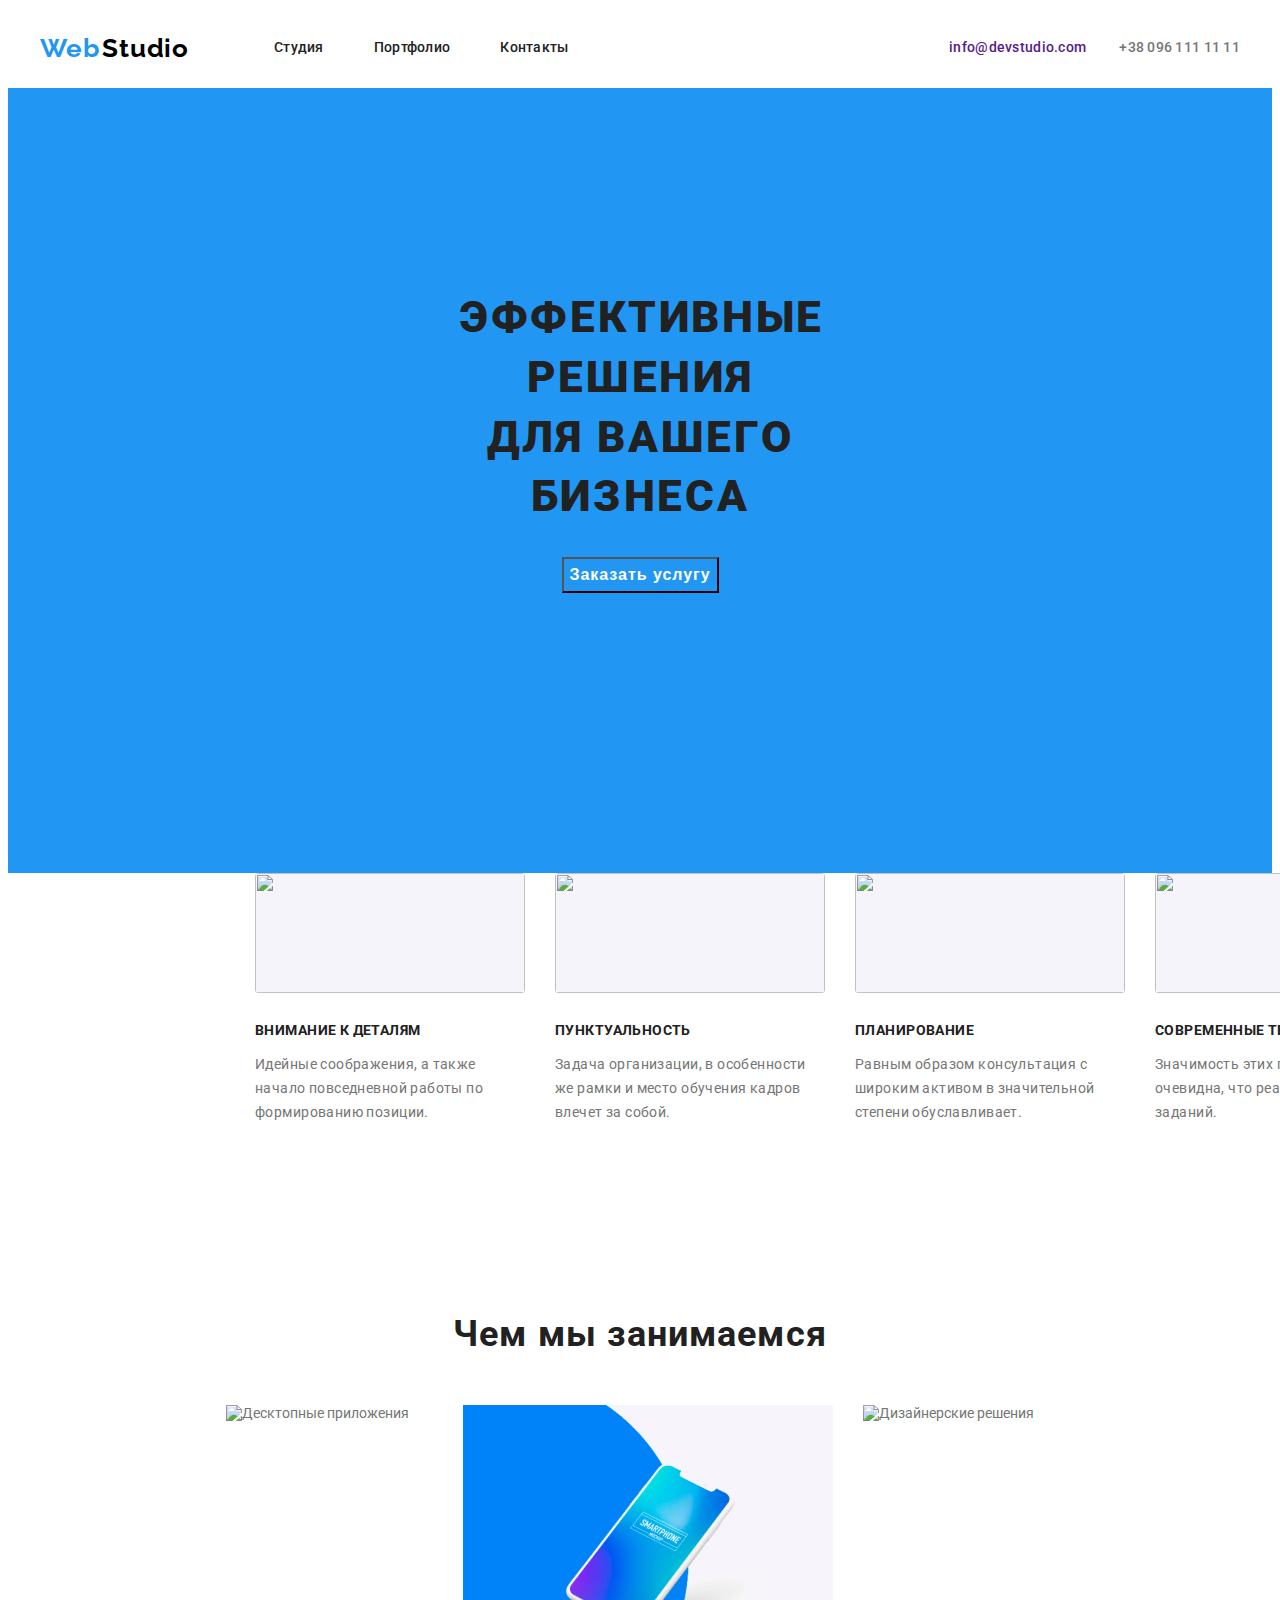
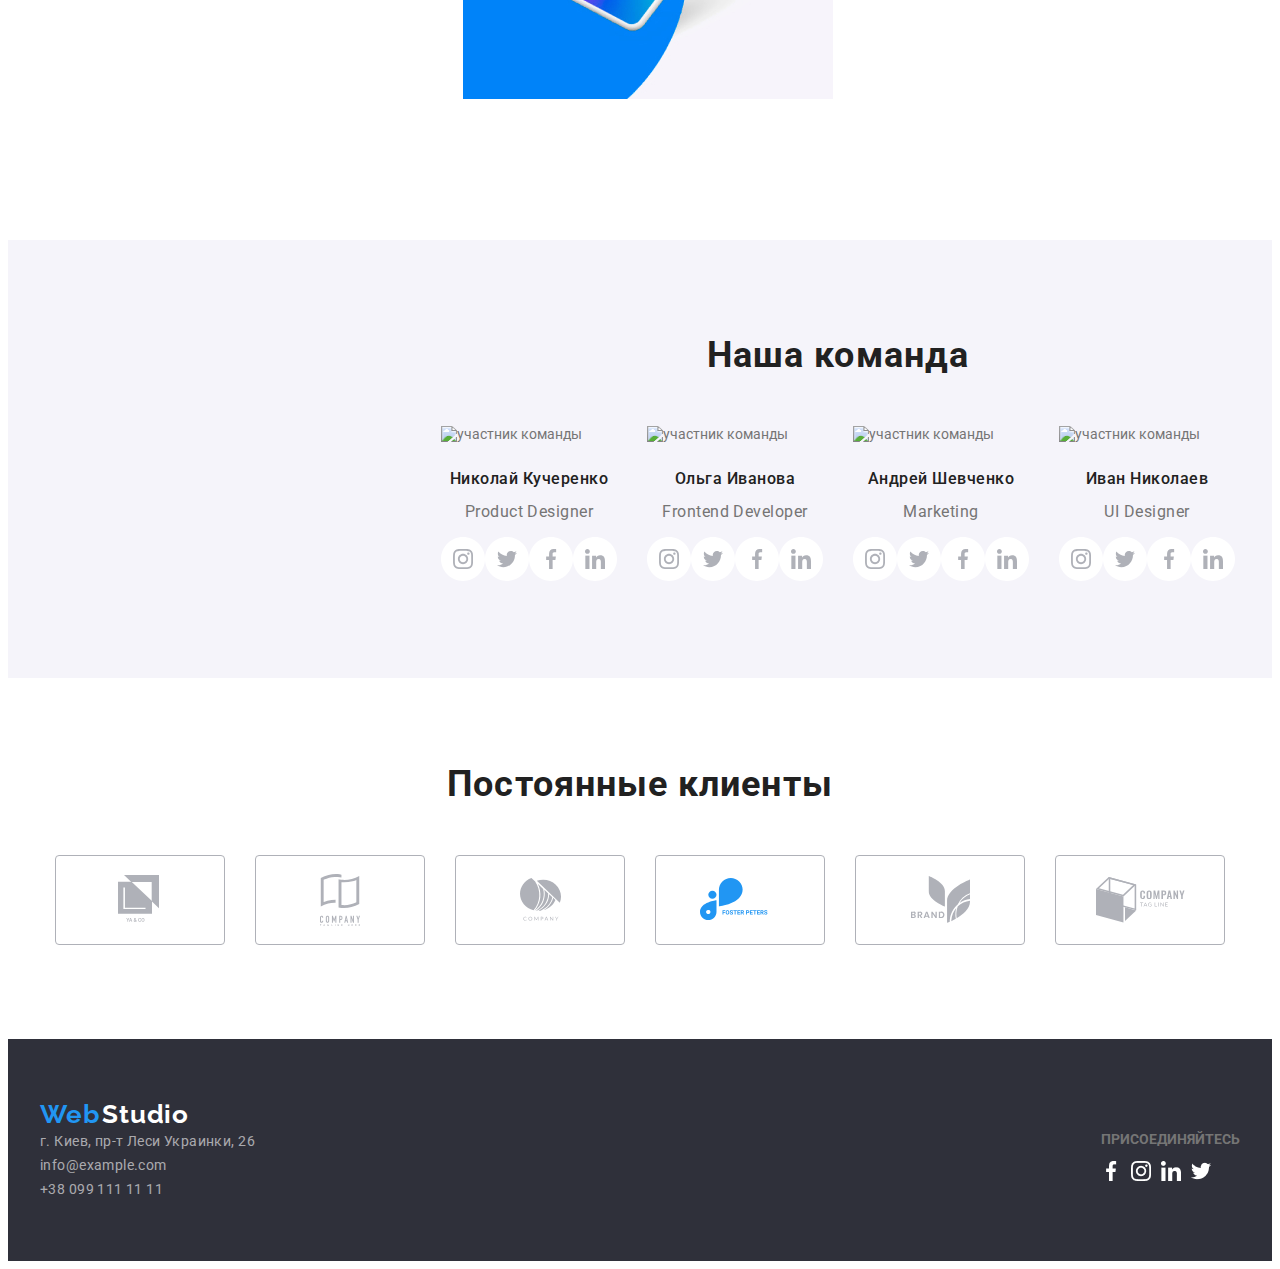
==== commit 691030a9: "отредактировал hero" ====
--- a/index.html
+++ b/index.html
@@ -48,64 +48,70 @@
     <!--HERO СЕКЦИЯ-->
     <main>
       <section class="hero">
-        <div class="container">
-          <h1 class="hero-title">Эффективные решения для вашего бизнеса</h1>
+        <div class="hero-wrapper">
+          <h1 class="hero-title">
+            Эффективные решения<br />для вашего бизнеса
+          </h1>
           <button class="modal-btn">Заказать услугу</button>
         </div>
       </section>
       <!--О НАС-->
-      <section>
-        <h2 hidden>О Нас</h2>
-        <ul class="about-us list">
-          <li class="about-us-list">
-            <img
-              class="about-us-img"
-              src="./images/aboutus/Rectangle-1.svg"
-              alt=""
-            />
-            <h3 class="title">Внимание к деталям</h3>
-            <p class="description">
-              Идейные соображения, а также начало повседневной работы по
-              формированию позиции.
-            </p>
-          </li>
-          <li class="about-us-list">
-            <img
-              class="about-us-img"
-              src="./images/aboutus/Rectangle-2.svg"
-              alt=""
-            />
-            <h3 class="title">Пунктуальность</h3>
-            <p class="description">
-              Задача организации, в особенности же рамки и место обучения кадров
-              влечет за собой.
-            </p>
-          </li>
-          <li class="about-us-list">
-            <img
-              class="about-us-img"
-              src="./images/aboutus/Rectangle-3.svg"
-              alt=""
-            />
-            <h3 class="title">Планирование</h3>
-            <p class="description">
-              Равным образом консультация с широким активом в значительной
-              степени обуславливает.
-            </p>
-          </li>
-          <li class="about-us-list">
-            <img
-              class="about-us-img"
-              src="./images/aboutus/Rectangle-4.svg"
-              alt=""
-            />
-            <h3 class="title">Современные технологии</h3>
-            <p class="description">
-              Значимость этих проблем настолько очевидна, что реализация
-              плановых заданий.
-            </p>
-          </li>
-        </ul>
+      <section class="about-us-section">
+        <div class="container">
+          <h2 hidden>О Нас</h2>
+          <ul class="about-us list">
+            <li class="about-us-list">
+              <img
+                class="about-us-img"
+                src="./images/aboutus/antenna-1.svg"
+                alt=""
+              />
+              <h3 class="title">Внимание к деталям</h3>
+              <p class="description">
+                Идейные соображения, а также начало повседневной работы по
+                формированию позиции.
+              </p>
+            </li>
+            <li class="about-us-list">
+              <img
+                class="about-us-img"
+                src="./images/aboutus/clock-1.svg"
+                alt=""
+              />
+              <h3 class="title">Пунктуальность</h3>
+              <p class="description">
+                Задача организации, в особенности же рамки и место обучения
+                кадров влечет за собой.
+              </p>
+            </li>
+            <li class="about-us-list">
+              <img
+                class="about-us-img"
+                src="./images/aboutus/diagram-1.svg"
+                alt=""
+              />
+
+              <h3 class="title">Планирование</h3>
+              <p class="description">
+                Равным образом консультация с широким активом в значительной
+                степени обуславливает.
+              </p>
+            </li>
+            <li class="about-us-list">
+              <img
+                class="about-us-img"
+                src="./images/aboutus/astronaut-1.svg"
+                alt=""
+              />
+
+              <h3 class="title">Современные технологии</h3>
+              <p class="description">
+                Значимость этих проблем настолько очевидна, что реализация
+                плановых заданий.
+              </p>
+            </li>
+          </ul>
+        </div>
       </section>
       <!--ЧЕМ МЫ ЗАНИМАЕМСЯ-->
       <section class="services-section">
@@ -440,7 +446,7 @@
   </body>
 </html>
 
-<!-- 
+<!-- FONTS
   Raleway Bold
   Roboto Black
   Roboto Bold
--- a/css/styles.css
+++ b/css/styles.css
@@ -22,6 +22,8 @@
 
 .list {
   list-style: none;
+  margin: 0;
+  padding: 0;
 }
 
 .container {
@@ -132,6 +134,25 @@
   margin: 0;
 }
 
+.hero-wrapper {
+  padding-top: 200px;
+  padding-bottom: 280px;
+  padding-left: 452px;
+  padding-right: 452px;
+  background-color: var(--accent-color);
+}
+
+.hero-title {
+  font-weight: 900;
+  font-size: 44px;
+  line-height: 1.36;
+  text-align: center;
+  letter-spacing: 0.06em;
+  text-transform: uppercase;
+  color: var(--title-light-theme-color);
+  margin-bottom: 30px;
+}
+
 .modal-btn {
   display: block;
   margin-left: auto;
@@ -139,24 +160,6 @@
   background: #2196f3;
 }
 
-.hero {
-  padding-top: 200px;
-  padding-bottom: 280px;
-  padding-left: 452px;
-  padding-right: 452px;
-}
-
-.hero-title {
-  font-weight: 900;
-  font-size: 44px;
-  line-height: 1.36;
-  text-align: center;
-  letter-spacing: 0.06em;
-  text-transform: uppercase;
-  color: var(--title-light-theme-color);
-  margin-bottom: 30px;
-}
-
 /* О НАС */
 
 .about-us {
@@ -182,6 +185,10 @@
 
 .about-us-img {
   margin-bottom: 30px;
+  background: #f5f4fa;
+  border-radius: 4px;
+  width: 270px;
+  height: 120px;
 }
 
 .description {
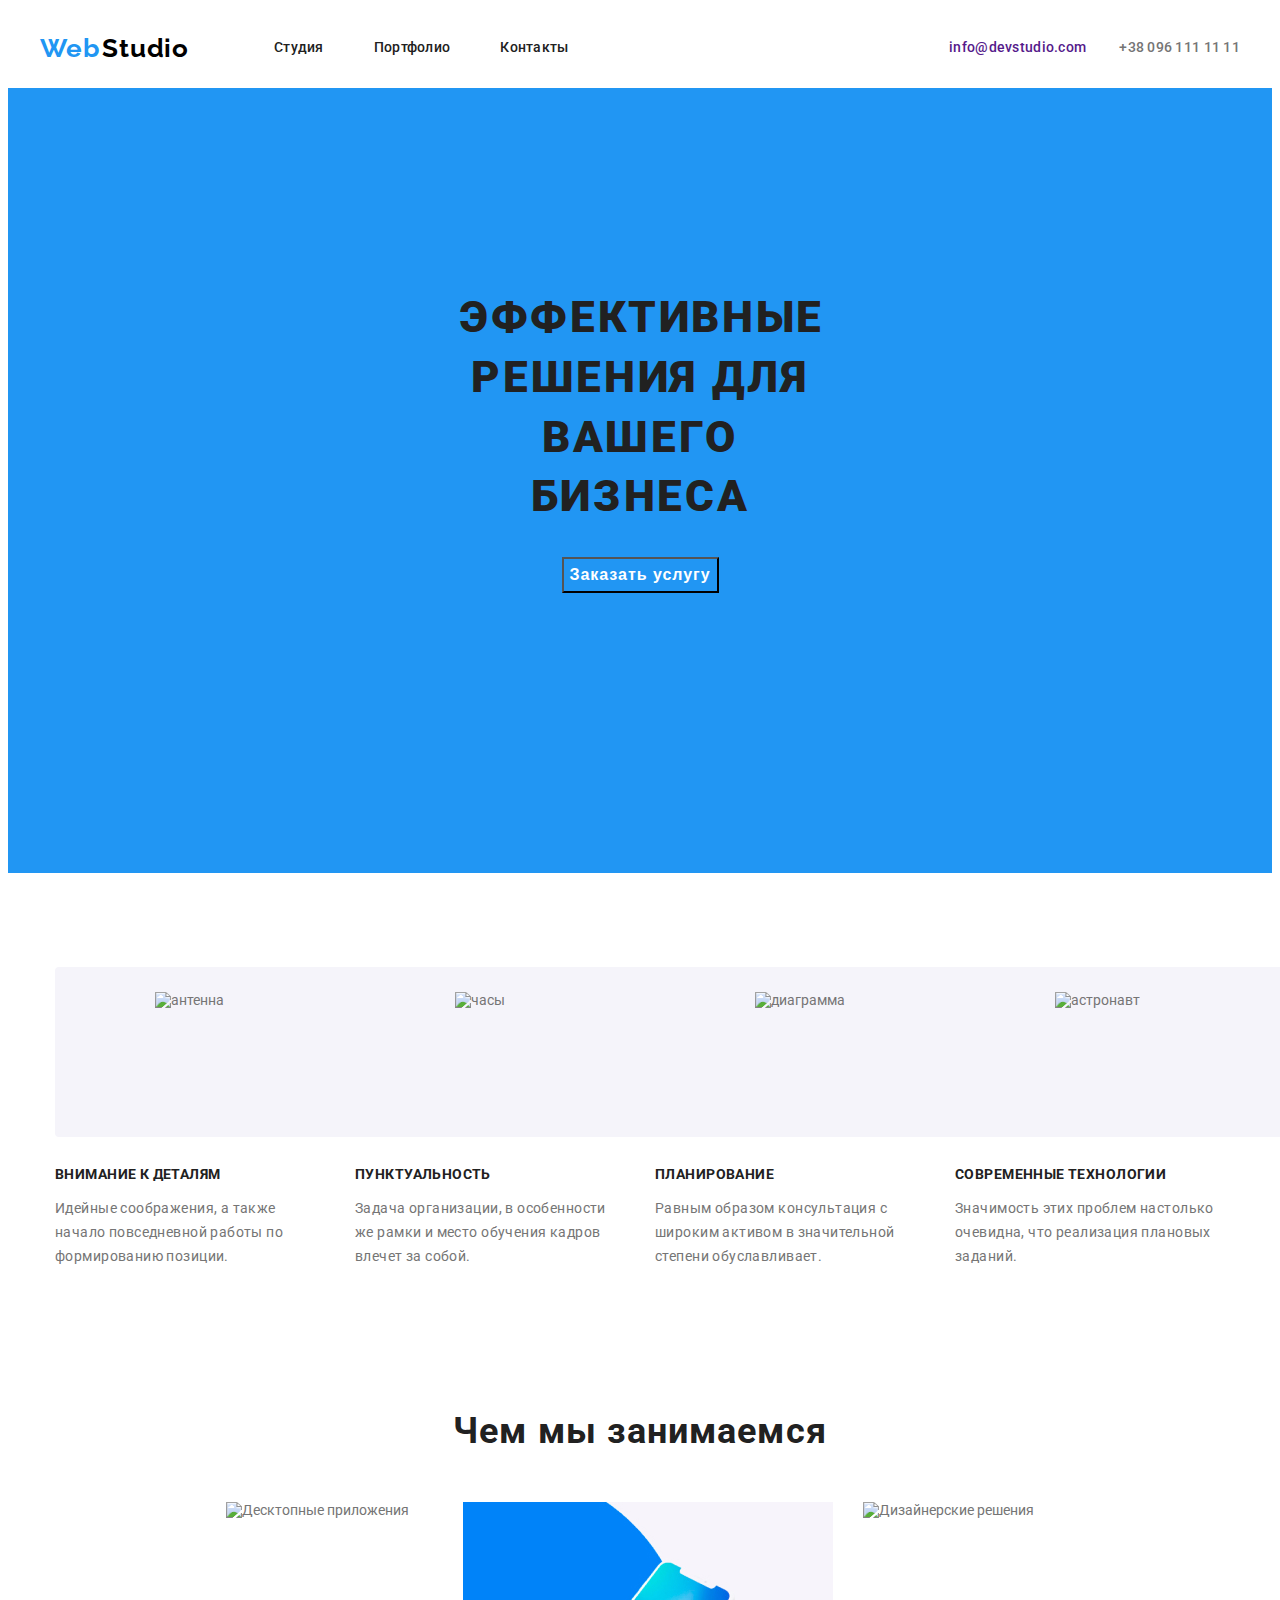
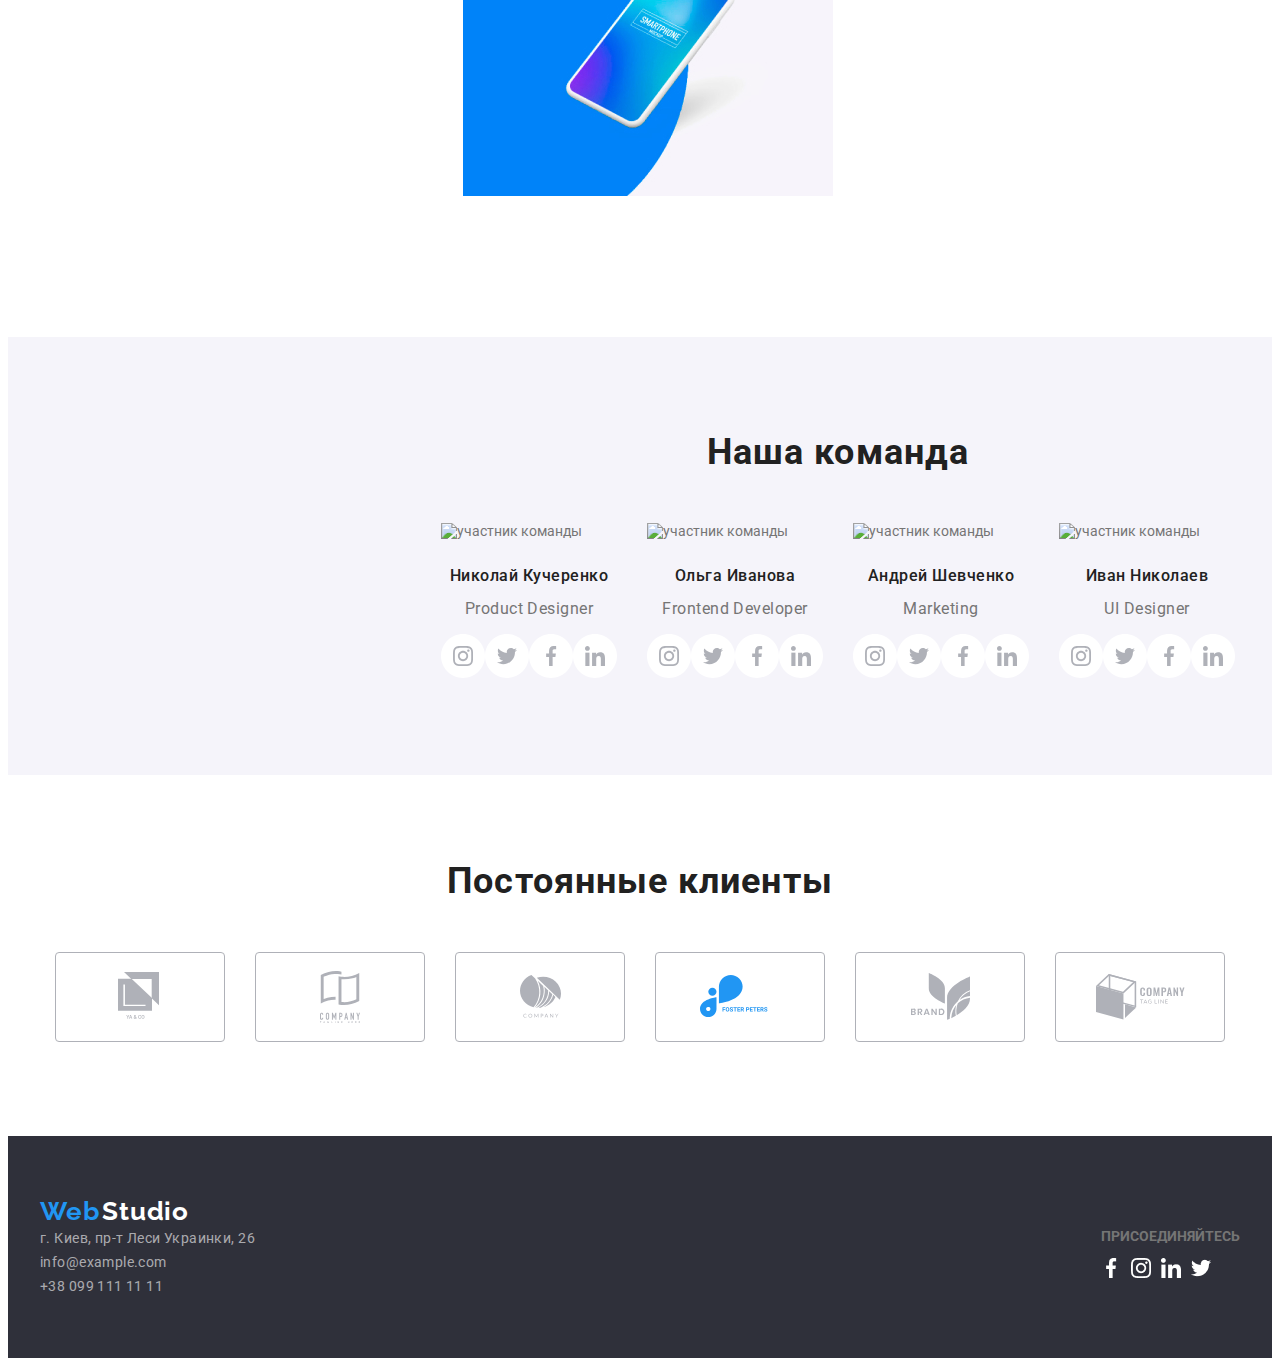
==== commit 1141f5f1: "тест" ====
--- a/index.html
+++ b/index.html
@@ -48,12 +48,10 @@
     <!--HERO СЕКЦИЯ-->
     <main>
       <section class="hero">
-        <div class="hero-wrapper">
-          <h1 class="hero-title">
-            Эффективные решения<br />для вашего бизнеса
-          </h1>
-          <button class="modal-btn">Заказать услугу</button>
-        </div>
+        <h1 class="hero-title">
+          Эффективные решения для вашего бизнеса
+        </h1>
+        <button class="modal-btn">Заказать услугу</button>
       </section>
       <!--О НАС-->
       <section class="about-us-section">
@@ -61,11 +59,13 @@
           <h2 hidden>О Нас</h2>
           <ul class="about-us list">
             <li class="about-us-list">
-              <img
-                class="about-us-img"
-                src="./images/aboutus/antenna-1.svg"
-                alt=""
-              />
+              <div class="about-us-img-back">
+                <img
+                  class="about-us-img"
+                  src="./images/aboutus/antenna-1.svg"
+                  alt="антенна"
+                />
+              </div>
               <h3 class="title">Внимание к деталям</h3>
               <p class="description">
                 Идейные соображения, а также начало повседневной работы по
@@ -73,11 +73,13 @@
               </p>
             </li>
             <li class="about-us-list">
-              <img
-                class="about-us-img"
-                src="./images/aboutus/clock-1.svg"
-                alt=""
-              />
+              <div class="about-us-img-back">
+                <img
+                  class="about-us-img"
+                  src="./images/aboutus/clock-1.svg"
+                  alt="часы"
+                />
+              </div>
               <h3 class="title">Пунктуальность</h3>
               <p class="description">
                 Задача организации, в особенности же рамки и место обучения
@@ -85,11 +87,13 @@
               </p>
             </li>
             <li class="about-us-list">
-              <img
-                class="about-us-img"
-                src="./images/aboutus/diagram-1.svg"
-                alt=""
-              />
+              <div class="about-us-img-back">
+                <img
+                  class="about-us-img"
+                  src="./images/aboutus/diagram-1.svg"
+                  alt="диаграмма"
+                />
+              </div>
 
               <h3 class="title">Планирование</h3>
               <p class="description">
@@ -98,12 +102,13 @@
               </p>
             </li>
             <li class="about-us-list">
-              <img
-                class="about-us-img"
-                src="./images/aboutus/astronaut-1.svg"
-                alt=""
-              />
-
+              <div class="about-us-img-back">
+                <img
+                  class="about-us-img"
+                  src="./images/aboutus/astronaut-1.svg"
+                  alt="астронавт"
+                />
+              </div>
               <h3 class="title">Современные технологии</h3>
               <p class="description">
                 Значимость этих проблем настолько очевидна, что реализация
--- a/css/styles.css
+++ b/css/styles.css
@@ -134,7 +134,7 @@
   margin: 0;
 }
 
-.hero-wrapper {
+.hero {
   padding-top: 200px;
   padding-bottom: 280px;
   padding-left: 452px;
@@ -162,14 +162,27 @@
 
 /* О НАС */
 
-.about-us {
-  display: flex;
-  margin-left: 215px;
-  margin-right: 215px;
-}
-
+.about-us-section .container {
+  padding-top: 94px;
+  padding-bottom: 47px;
+}
+
+.about-us-section {
+  display: block;
+}
+.about-us-section .about-us {
+  display: flex;
+  justify-content: center;
+  align-items: center;
+}
+
+.about-us-section .about-us-list {
+  width: 270px;
+}
 .about-us-list:not(:last-child) {
   margin-right: 30px;
+  margin-top: 0px;
+  margin-bottom: 0px;
 }
 
 .title {
@@ -180,15 +193,20 @@
   letter-spacing: 0.03em;
   text-transform: uppercase;
   color: var(--title-light-theme-color);
+  margin-top: 0px;
   margin-bottom: 10px;
 }
 
-.about-us-img {
-  margin-bottom: 30px;
-  background: #f5f4fa;
-  border-radius: 4px;
+.about-us-section .about-us-img-back {
   width: 270px;
   height: 120px;
+  margin-bottom: 30px;
+  background-color: #f5f4fa;
+  padding-top: 25px;
+  padding-right: 100px;
+  padding-bottom: 25px;
+  padding-left: 100px;
+  border-radius: 4px;
 }
 
 .description {
@@ -198,6 +216,7 @@
   letter-spacing: 0.03em;
   color: #757575;
   margin-bottom: 94px;
+  margin-bottom: 0px;
 }
 
 /* ЧЕМ МЫ ЗАНИМАЕМСЯ */
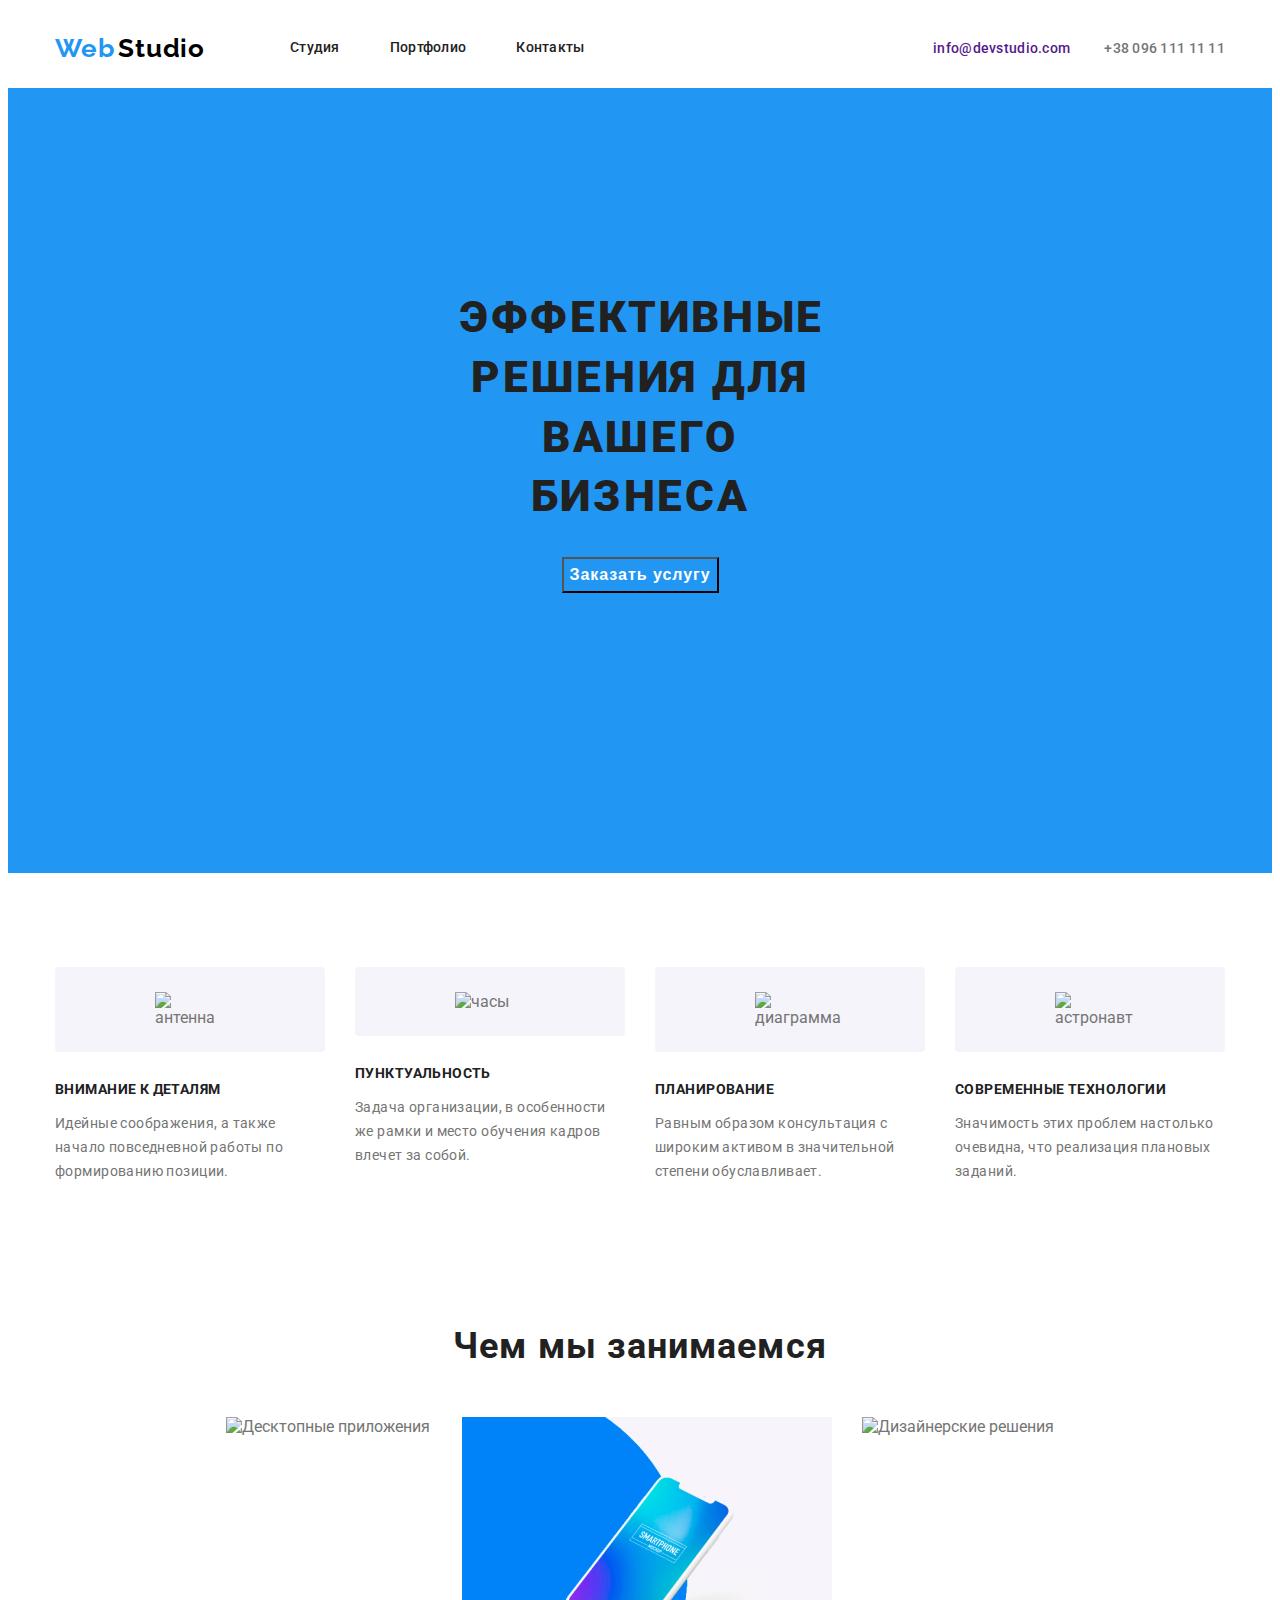
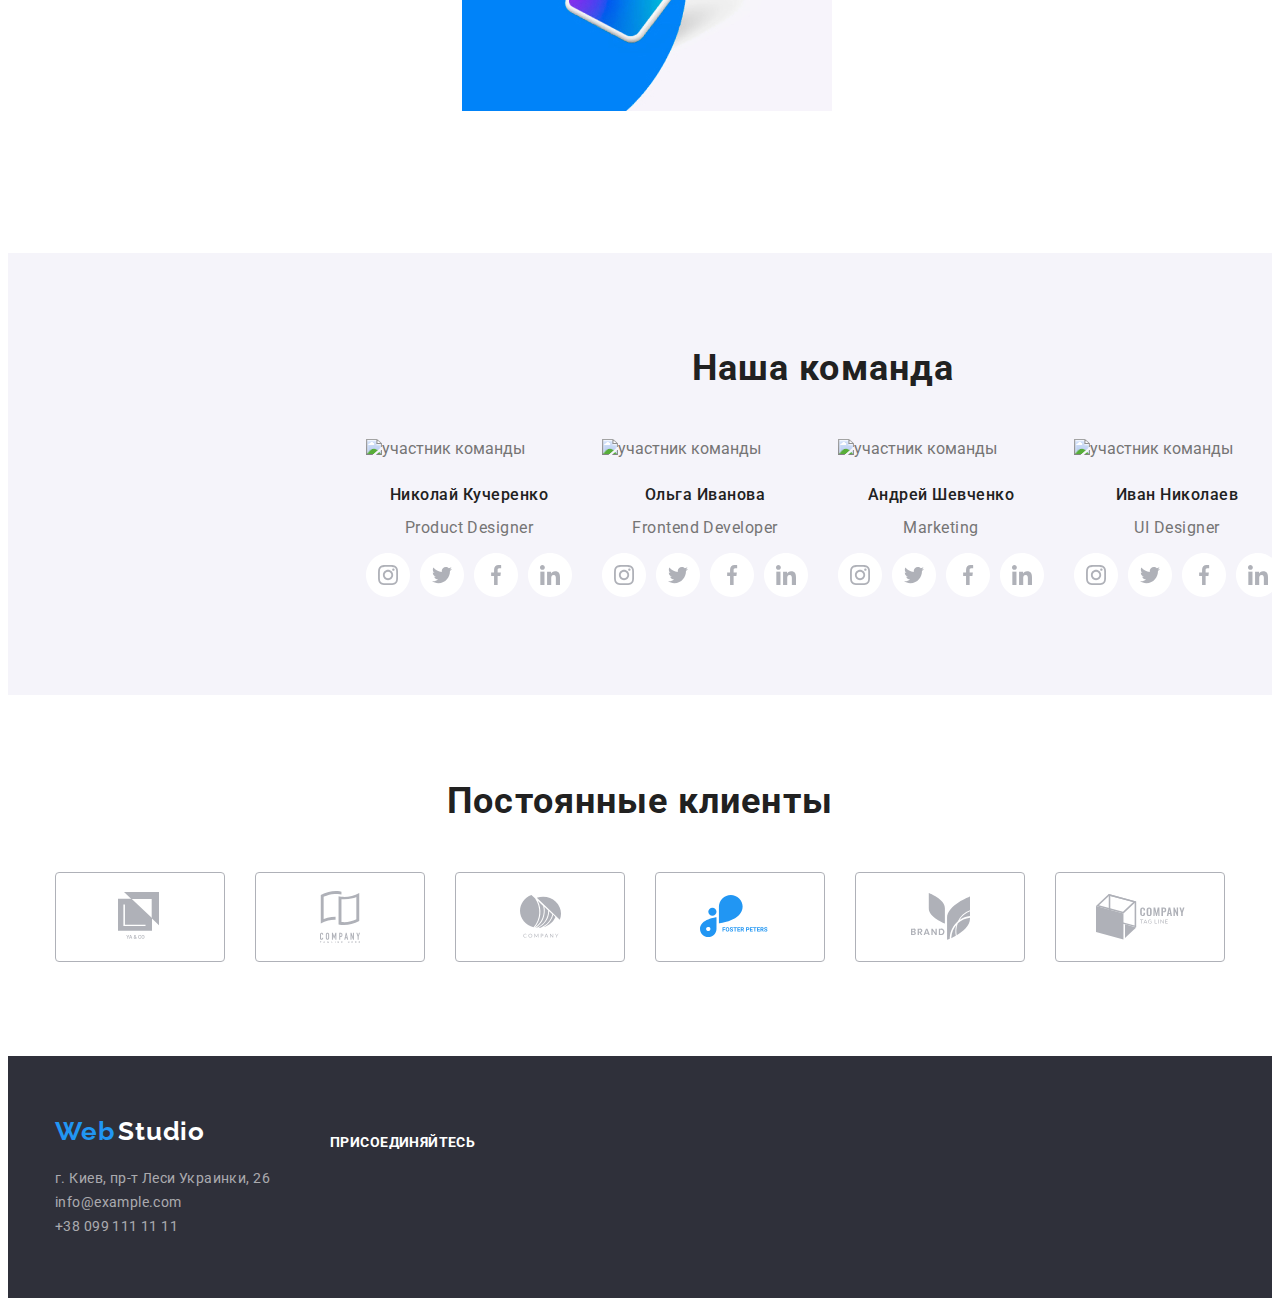
==== commit e4cb5fe1: "отредактировал футер" ====
--- a/index.html
+++ b/index.html
@@ -386,66 +386,59 @@
     <!--ПОДВАЛ САЙТА-->
     <footer class="footer">
       <div class="container">
-        <h3 hidden>Контакты</h3>
-        <ul class="contact-list list">
-          <li>
+        <div class="footer-container-address">
+          <div class="logo-footer-distance">
             <a class="logo-footer-link" href="index.html"
               ><span class="logo-footer-first-title">Web</span>
               <span class="logo-footer-second-title">Studio</span></a
             >
-          </li>
-          <li>
-            <address class="address">
-              <a class="contact-list-item-link link" href="" target="_blank"
-                >г. Киев, пр-т Леси Украинки, 26</a
-              >
-            </address>
-          </li>
-          <li class="contact-list-item">
-            <address class="address">
-              <a
-                class="contact-list-item-link link"
-                href="mailto:info@example.com"
-                >info@example.com</a
-              >
-            </address>
-          </li>
-          <li class="contact-list-item">
-            <address class="address">
-              <a class="contact-list-item-link link" href="tel:+380991111111"
-                >+38 099 111 11 11</a
-              >
-            </address>
-          </li>
-        </ul>
-        <section>
-          <div>
-            <h3 hidden>Социальные сети</h3>
-            <p><b>ПРИСОЕДИНЯЙТЕСЬ</b></p>
-            <ul class="social-links list">
-              <li class="social-links-item-link link">
-                <a href="" aria-label="иконка инстаграма"
-                  ><img src="./images/footer/facebook-1.png" alt=""
-                /></a>
-              </li>
-              <li class="social-links-item-link link">
-                <a href="" aria-label="иконка твиттера"
-                  ><img src="./images/footer/instagram-2.png" alt=""
-                /></a>
-              </li>
-              <li class="social-links-item-link link">
-                <a href="" aria-label="иконка фейсбука"
-                  ><img src="./images/footer/linkedin-3.png" alt=""
-                /></a>
-              </li>
-              <li class="social-links-item-link link">
-                <a href="" aria-label="иконка линкедина"
-                  ><img src="./images/footer/twitter-4.png" alt=""
-                /></a>
-              </li>
-            </ul>
           </div>
-        </section>
+          <ul class="contact-list list">
+            <li>
+              <address class="address">
+                <a class="contact-list-item-link link" href="" target="_blank"
+                  >г. Киев, пр-т Леси Украинки, 26</a
+                >
+              </address>
+            </li>
+            <li class="contact-list-item">
+              <address class="address">
+                <a
+                  class="contact-list-item-link link"
+                  href="mailto:info@example.com"
+                  >info@example.com</a
+                >
+              </address>
+            </li>
+            <li class="contact-list-item">
+              <address class="address">
+                <a class="contact-list-item-link link" href="tel:+380991111111"
+                  >+38 099 111 11 11</a
+                >
+              </address>
+            </li>
+          </ul>
+        </div>
+        <div class="footer-container-connect">
+          <h3 hidden>Социальные сети</h3>
+          <p><b class="footer-join-us">ПРИСОЕДИНЯЙТЕСЬ</b></p>
+          <ul class="social-links list">
+            <li class="social-links-item-link link">
+              <a href="" aria-label="иконка инстаграма"
+                ><img src="" alt=""
+              /></a>
+            </li>
+            <li class="social-links-item-link link">
+              <a href="" aria-label="иконка твиттера"><img src="" alt="" /></a>
+            </li>
+            <li class="social-links-item-link link">
+              <a href="" aria-label="иконка фейсбука"><img src="" alt="" /></a>
+            </li>
+            <li class="social-links-item-link link">
+              <a href="" aria-label="иконка линкедина"><img src="" alt="" /></a>
+            </li>
+          </ul>
+        </div>
       </div>
     </footer>
   </body>
--- a/css/styles.css
+++ b/css/styles.css
@@ -1,6 +1,6 @@
 :root {
-  --main-font: "Roboto", sans-serif;
-  --secondary-font: "Raleway", sans-serif;
+  --main-font: 'Roboto', sans-serif;
+  --secondary-font: 'Raleway', sans-serif;
   --title-dark-theme-color: #ffffff;
   --title-light-theme-color: #212121;
   --accent-color: #2196f3;
@@ -11,7 +11,7 @@
 body {
   background-color: #ffffff;
   font-family: var(--main-font);
-  font-size: 14px;
+  font-size: 16px;
   color: #757575;
 }
 
@@ -22,12 +22,12 @@
 
 .list {
   list-style: none;
-  margin: 0;
-  padding: 0;
+  margin: 0px;
+  padding: 0px;
 }
 
 .container {
-  width: 1200px;
+  width: 1170px;
   padding-left: 15px;
   padding-right: 15px;
   margin-left: auto;
@@ -78,7 +78,7 @@
   font-style: normal;
   font-weight: 500;
   font-size: 14px;
-  line-height: 16px;
+  line-height: 1.14;
   letter-spacing: 0.02em;
   text-decoration: none;
 }
@@ -131,7 +131,7 @@
 /* изменил цвет заголовка чтобы он был пока что виден на белом фоне */
 
 h1 {
-  margin: 0;
+  margin: 0px;
 }
 
 .hero {
@@ -173,7 +173,6 @@
 .about-us-section .about-us {
   display: flex;
   justify-content: center;
-  align-items: center;
 }
 
 .about-us-section .about-us-list {
@@ -198,8 +197,6 @@
 }
 
 .about-us-section .about-us-img-back {
-  width: 270px;
-  height: 120px;
   margin-bottom: 30px;
   background-color: #f5f4fa;
   padding-top: 25px;
@@ -222,7 +219,7 @@
 /* ЧЕМ МЫ ЗАНИМАЕМСЯ */
 
 h2 {
-  margin: 0;
+  margin: 0px;
 }
 
 .services-section {
@@ -266,7 +263,7 @@
 /* OUR TEAM */
 
 h3 {
-  margin: 0;
+  margin: 0px;
 }
 
 .masters {
@@ -325,11 +322,11 @@
 
 .social-list {
   display: flex;
-}
-
-.social-list:not(:last-child) {
+  justify-content: center;
+}
+
+.social-list-item:not(:last-child) {
   margin-right: 10px;
-  padding-bottom: 127px;
 }
 
 /* OUR CLIENTS */
@@ -379,8 +376,18 @@
 }
 .footer .container {
   display: flex;
-  justify-content: space-between;
-  align-items: center;
+}
+
+.footer-container-address {
+  margin-right: 60px;
+}
+
+.logo-footer-distance {
+  margin-bottom: 20px;
+}
+
+.contact-list-item .contact-list-item-link:not(:last-child) {
+  margin-bottom: 10px;
 }
 
 .contact-list-item-link {
@@ -410,7 +417,7 @@
   font-style: normal;
   font-weight: bold;
   font-size: 26px;
-  line-height: 1.19px;
+  line-height: 1.19;
   letter-spacing: 0.03em;
   color: #ffffff;
   text-decoration: none;
@@ -423,6 +430,17 @@
 
 .social-links-item-link:not(:last-child) {
   margin-right: 10px;
+}
+
+.footer-join-us {
+  .font-family: Roboto;
+  font-style: normal;
+  font-weight: bold;
+  font-size: 14px;
+  line-height: 16px;
+  letter-spacing: 0.03em;
+  text-transform: uppercase;
+  color: #ffffff;
 }
 
 /* PORTFOLIO */
@@ -524,7 +542,7 @@
   font-style: normal;
   font-weight: bold;
   font-size: 26px;
-  line-height: 1.19px;
+  line-height: 1.19;
   letter-spacing: 0.03em;
   color: #000000;
   text-decoration: none;
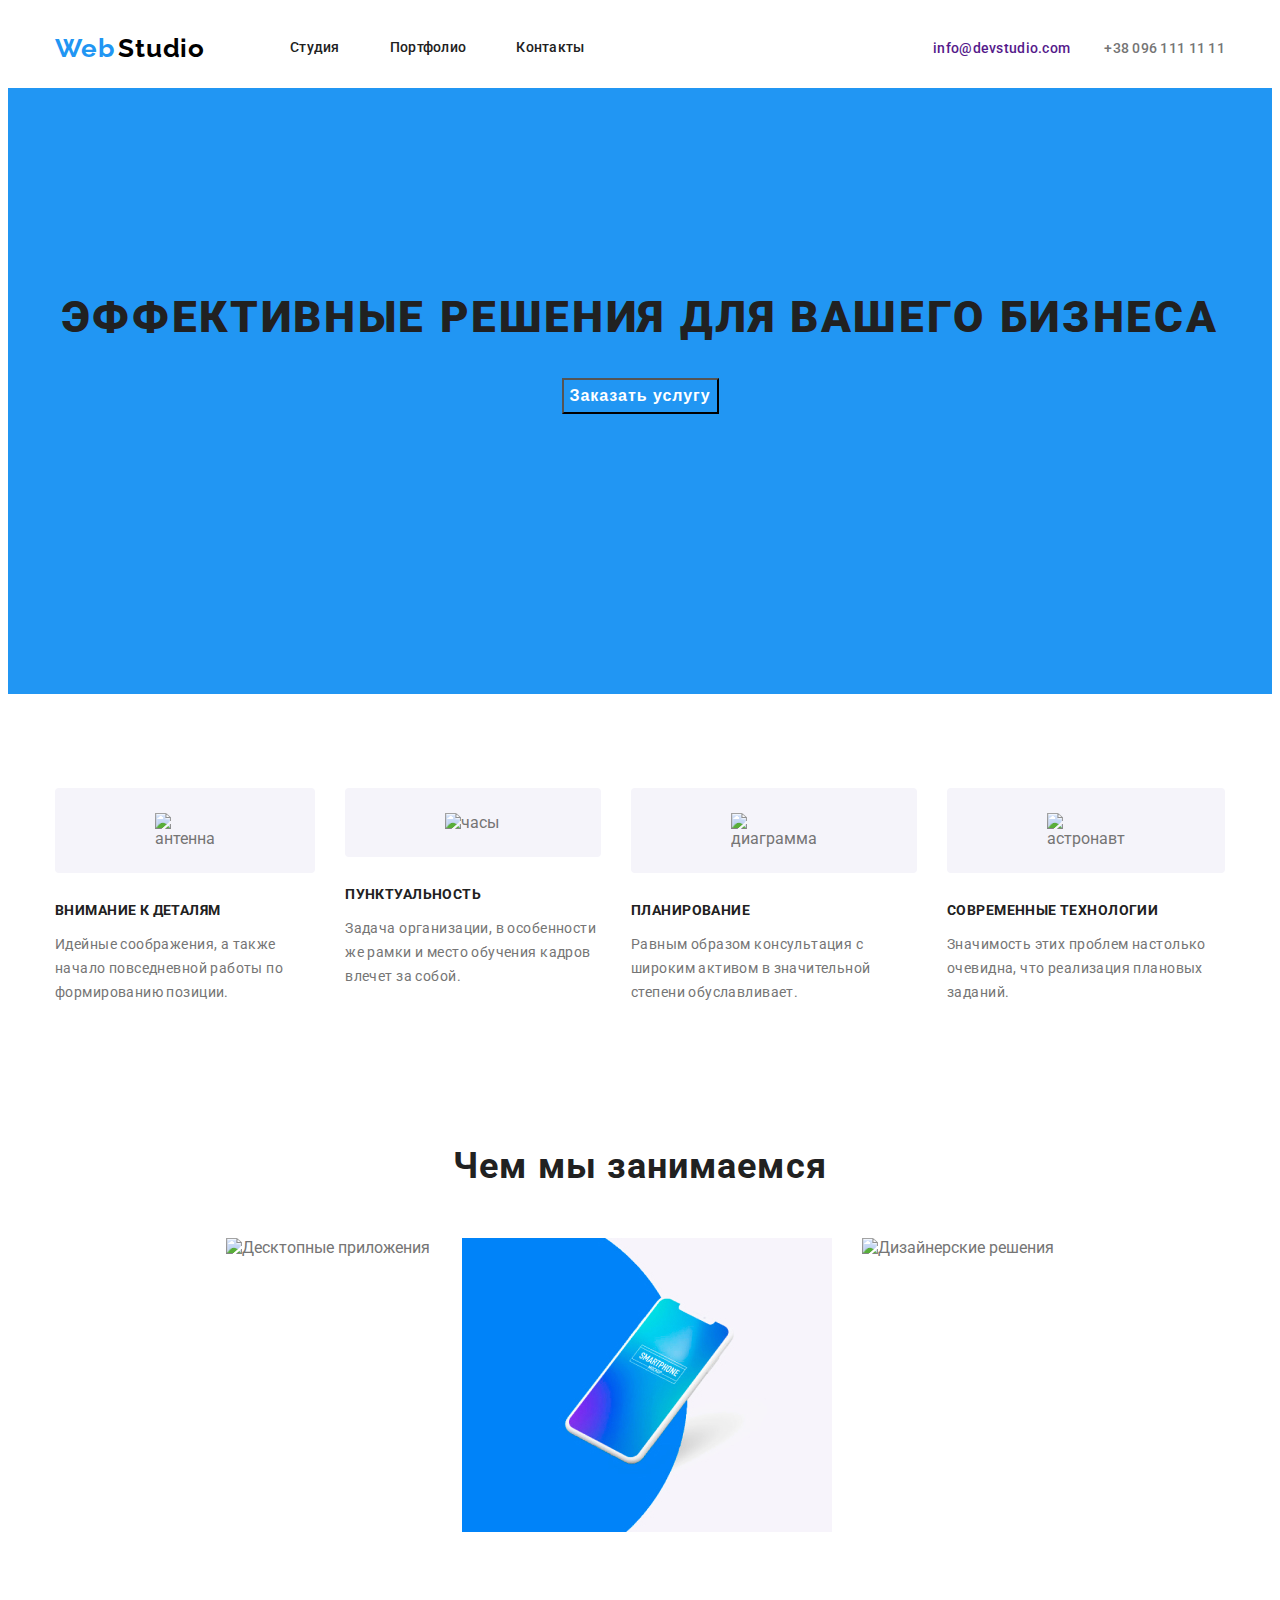
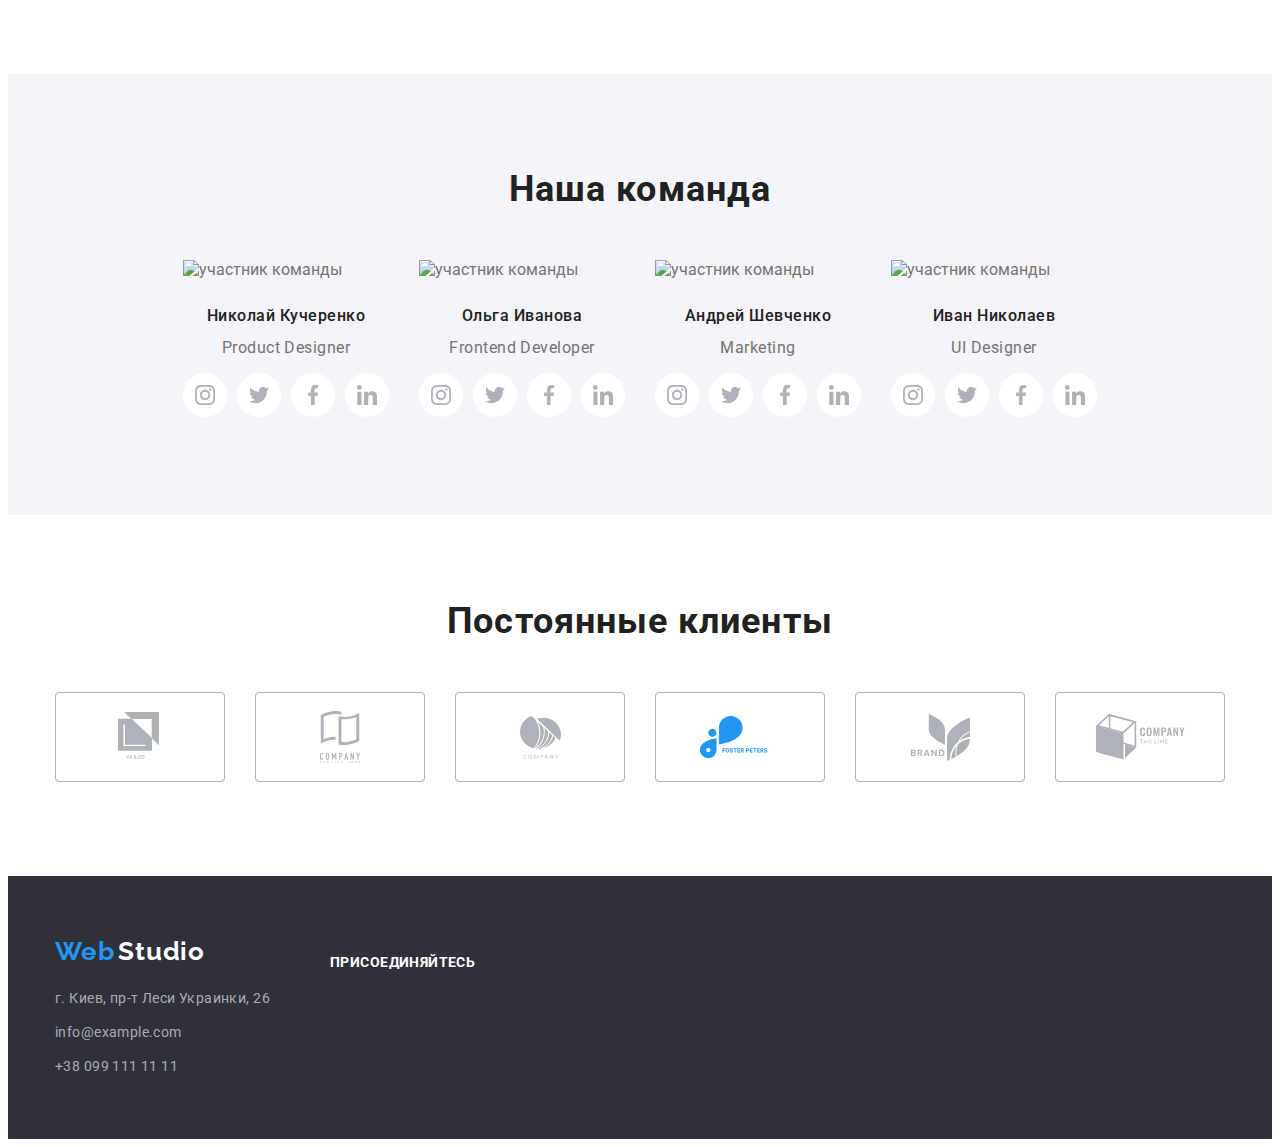
==== commit 1010590c: "добавил контейнеры в секции чем мы занимаемся и наша команда и убрал паддинги" ====
--- a/index.html
+++ b/index.html
@@ -48,10 +48,12 @@
     <!--HERO СЕКЦИЯ-->
     <main>
       <section class="hero">
-        <h1 class="hero-title">
-          Эффективные решения для вашего бизнеса
-        </h1>
-        <button class="modal-btn">Заказать услугу</button>
+        <div class="container">
+          <h1 class="hero-title">
+            Эффективные решения для вашего бизнеса
+          </h1>
+          <button class="modal-btn">Заказать услугу</button>
+        </div>
       </section>
       <!--О НАС-->
       <section class="about-us-section">
@@ -120,31 +122,32 @@
       </section>
       <!--ЧЕМ МЫ ЗАНИМАЕМСЯ-->
       <section class="services-section">
-        <h2 class="services-title">Чем мы занимаемся</h2>
-
-        <ul class="services-list list">
-          <li class="services-list-items">
-            <img
-              src="./images/products/product-1.jpg"
-              alt="Десктопные приложения"
-            />
-            <p class="services-description"><b>Десктопные приложения</b></p>
-          </li>
-          <li class="services-list-items">
-            <img
-              src="./images/products/product-2.jpg"
-              alt="Мобильные приложения"
-            />
-            <p class="services-description"><b>Мобильные приложения</b></p>
-          </li>
-          <li class="services-list-items">
-            <img
-              src="./images/products/product-3.jpg"
-              alt="Дизайнерские решения"
-            />
-            <p class="services-description"><b>Дизайнерские решения</b></p>
-          </li>
-        </ul>
+        <div class="container">
+          <h2 class="services-title">Чем мы занимаемся</h2>
+          <ul class="services-list list">
+            <li class="services-list-items">
+              <img
+                src="./images/products/product-1.jpg"
+                alt="Десктопные приложения"
+              />
+              <p class="services-description"><b>Десктопные приложения</b></p>
+            </li>
+            <li class="services-list-items">
+              <img
+                src="./images/products/product-2.jpg"
+                alt="Мобильные приложения"
+              />
+              <p class="services-description"><b>Мобильные приложения</b></p>
+            </li>
+            <li class="services-list-items">
+              <img
+                src="./images/products/product-3.jpg"
+                alt="Дизайнерские решения"
+              />
+              <p class="services-description"><b>Дизайнерские решения</b></p>
+            </li>
+          </ul>
+        </div>
       </section>
       <!--НАША КОМАНДА-->
       <section class="masters">
@@ -336,51 +339,53 @@
       </section>
       <!--Постоянные клиенты-->
       <section class="clients">
-        <h2 class="clients-title">Постоянные клиенты</h2>
-        <ul class="clients-list list">
-          <li class="clients-list-item">
-            <a class="clients-link-list" href="">
-              <img
-                src="./images/clients/logo-1.svg"
-                alt="логотип компании клиента"
-            /></a>
-          </li>
-          <li class="clients-list-item">
-            <a class="clients-link-list" href=""
-              ><img
-                src="./images/clients/logo-2.svg"
-                alt="логотип компании клиента"
-            /></a>
-          </li>
-          <li class="clients-list-item">
-            <a class="clients-link-list" href=""
-              ><img
-                src="./images/clients/logo-3.svg"
-                alt="логотип компании клиента"
-            /></a>
-          </li>
-          <li class="clients-list-item">
-            <a class="clients-link-list" href=""
-              ><img
-                src="./images/clients/logo-4.svg"
-                alt="логотип компании клиента"
-            /></a>
-          </li>
-          <li class="clients-list-item">
-            <a class="clients-link-list" href=""
-              ><img
-                src="./images/clients/logo-5.svg"
-                alt="логотип компании клиента"
-            /></a>
-          </li>
-          <li class="clients-list-item">
-            <a class="clients-link-list" href=""
-              ><img
-                src="./images/clients/logo-6.svg"
-                alt="логотип компании клиента"
-            /></a>
-          </li>
-        </ul>
+        <div class="container">
+          <h2 class="clients-title">Постоянные клиенты</h2>
+          <ul class="clients-list list">
+            <li class="clients-list-item">
+              <a class="clients-link-list" href="">
+                <img
+                  src="./images/clients/logo-1.svg"
+                  alt="логотип компании клиента"
+              /></a>
+            </li>
+            <li class="clients-list-item">
+              <a class="clients-link-list" href=""
+                ><img
+                  src="./images/clients/logo-2.svg"
+                  alt="логотип компании клиента"
+              /></a>
+            </li>
+            <li class="clients-list-item">
+              <a class="clients-link-list" href=""
+                ><img
+                  src="./images/clients/logo-3.svg"
+                  alt="логотип компании клиента"
+              /></a>
+            </li>
+            <li class="clients-list-item">
+              <a class="clients-link-list" href=""
+                ><img
+                  src="./images/clients/logo-4.svg"
+                  alt="логотип компании клиента"
+              /></a>
+            </li>
+            <li class="clients-list-item">
+              <a class="clients-link-list" href=""
+                ><img
+                  src="./images/clients/logo-5.svg"
+                  alt="логотип компании клиента"
+              /></a>
+            </li>
+            <li class="clients-list-item">
+              <a class="clients-link-list" href=""
+                ><img
+                  src="./images/clients/logo-6.svg"
+                  alt="логотип компании клиента"
+              /></a>
+            </li>
+          </ul>
+        </div>
       </section>
     </main>
     <!--ПОДВАЛ САЙТА-->
@@ -394,7 +399,7 @@
             >
           </div>
           <ul class="contact-list list">
-            <li>
+            <li class="contact-list-item">
               <address class="address">
                 <a class="contact-list-item-link link" href="" target="_blank"
                   >г. Киев, пр-т Леси Украинки, 26</a
@@ -425,17 +430,19 @@
           <ul class="social-links list">
             <li class="social-links-item-link link">
               <a href="" aria-label="иконка инстаграма"
-                ><img src="" alt=""
+                ><img src="#" alt=""
               /></a>
             </li>
             <li class="social-links-item-link link">
-              <a href="" aria-label="иконка твиттера"><img src="" alt="" /></a>
+              <a href="" aria-label="иконка твиттера"><img src="#" alt="" /></a>
             </li>
             <li class="social-links-item-link link">
-              <a href="" aria-label="иконка фейсбука"><img src="" alt="" /></a>
+              <a href="" aria-label="иконка фейсбука"><img src="#" alt="" /></a>
             </li>
             <li class="social-links-item-link link">
-              <a href="" aria-label="иконка линкедина"><img src="" alt="" /></a>
+              <a href="" aria-label="иконка линкедина"
+                ><img src="#" alt=""
+              /></a>
             </li>
           </ul>
         </div>
--- a/css/styles.css
+++ b/css/styles.css
@@ -8,6 +8,16 @@
   --text-light-theme-color: #ffffff;
 }
 
+html {
+  box-sizing: border-box;
+}
+
+*,
+*::before,
+*::after {
+  box-sizing: border-box;
+}
+
 body {
   background-color: #ffffff;
   font-family: var(--main-font);
@@ -27,7 +37,7 @@
 }
 
 .container {
-  width: 1170px;
+  width: 1200px;
   padding-left: 15px;
   padding-right: 15px;
   margin-left: auto;
@@ -137,8 +147,6 @@
 .hero {
   padding-top: 200px;
   padding-bottom: 280px;
-  padding-left: 452px;
-  padding-right: 452px;
   background-color: var(--accent-color);
 }
 
@@ -167,17 +175,11 @@
   padding-bottom: 47px;
 }
 
-.about-us-section {
-  display: block;
-}
-.about-us-section .about-us {
-  display: flex;
-  justify-content: center;
-}
-
-.about-us-section .about-us-list {
-  width: 270px;
-}
+.about-us {
+  display: flex;
+  justify-content: center;
+}
+
 .about-us-list:not(:last-child) {
   margin-right: 30px;
   margin-top: 0px;
@@ -225,8 +227,6 @@
 .services-section {
   padding-top: 94px;
   padding-bottom: 94px;
-  padding-left: 215px;
-  padding-right: 215px;
 }
 
 .services-title {
@@ -269,8 +269,6 @@
 .masters {
   padding-top: 94px;
   padding-bottom: 94px;
-  padding-left: 215px;
-  padding-right: 215px;
   background: #f5f4fa;
 }
 
@@ -347,7 +345,7 @@
   display: flex;
   justify-content: center;
   align-items: center;
-  margin-bottom: 94px;
+  padding-bottom: 94px;
 }
 
 .clients-link-list {
@@ -386,11 +384,12 @@
   margin-bottom: 20px;
 }
 
-.contact-list-item .contact-list-item-link:not(:last-child) {
+.contact-list-item:not(:last-child) {
   margin-bottom: 10px;
 }
 
 .contact-list-item-link {
+  display: block;
   font-family: Roboto;
   font-style: normal;
   font-weight: normal;
@@ -428,51 +427,86 @@
   display: flex;
 }
 
-.social-links-item-link:not(:last-child) {
-  margin-right: 10px;
-}
-
 .footer-join-us {
-  .font-family: Roboto;
-  font-style: normal;
-  font-weight: bold;
-  font-size: 14px;
-  line-height: 16px;
+  font-family: Roboto;
+  font-style: normal;
+  font-weight: bold;
+  font-size: 14px;
+  line-height: 1.14;
   letter-spacing: 0.03em;
   text-transform: uppercase;
   color: #ffffff;
 }
 
 /* PORTFOLIO */
-
-.container-list {
-  display: flex;
-}
-.container-list {
-  width: 1170px;
-  padding-left: 15px;
-  padding-right: 15px;
-  margin-left: auto;
-  margin-right: auto;
-}
-
-.product-list-flex {
-  display: flex;
-  flex-wrap: wrap;
-}
-
-.list-portfolio-items {
-  width: 370px;
-  height: 294px;
-  margin-right: 30px;
-  margin-bottom: 30px;
-}
-
-.list-portfolio-items:nth-child(3n) {
-  margin-right: 0;
-}
-
 .filter-list {
+  display: flex;
+  justify-content: center;
+  padding-top: 88px;
+  padding-bottom: 34px;
+}
+
+.filter-list-item {
+  background: #e5e5e5;
+  box-shadow: 0px 2px 2px rgba(0, 0, 0, 0.12), 0px 1px 2px rgba(0, 0, 0, 0.08),
+    0px 3px 1px rgba(0, 0, 0, 0.1);
+  border-radius: 4px;
+}
+
+.filter-list-item:hover,
+.filter-list-item:focus {
+  background: #2196f3;
+}
+
+.filter-list-link {
+  display: block;
+  padding-top: 6px;
+  padding-bottom: 6px;
+  padding-left: 22px;
+  padding-right: 22px;
+}
+
+.filter-list-item:not(:last-child) {
+  margin-right: 8px;
+}
+
+.logo-first-title {
+  font-family: Raleway;
+  font-style: normal;
+  font-weight: bold;
+  font-size: 26px;
+  line-height: 1.19;
+  letter-spacing: 0.03em;
+  color: #2196f3;
+  text-decoration: none;
+  padding-top: 24px;
+  padding-bottom: 24px;
+}
+
+.logo-second-title {
+  font-family: Raleway;
+  font-style: normal;
+  font-weight: bold;
+  font-size: 26px;
+  line-height: 1.19;
+  letter-spacing: 0.03em;
+  color: #000000;
+  text-decoration: none;
+  padding-top: 24px;
+  padding-bottom: 24px;
+}
+
+.logo-footer-link {
+  text-decoration: none;
+}
+
+.filter-list-link:hover,
+.filter-list-link:focus {
+  color: var(--accent-color);
+  color: #ffffff;
+}
+
+.filter-list-link {
   font-family: Roboto;
   font-style: normal;
   font-weight: 500;
@@ -481,23 +515,28 @@
   text-align: center;
   letter-spacing: 0.03em;
   color: #212121;
-}
-
-.filter-list-link {
-  font-family: Roboto;
-  font-style: normal;
-  font-weight: 500;
-  font-size: 16px;
-  line-height: 1.62;
-  text-align: center;
-  letter-spacing: 0.03em;
-  color: #000000;
-  text-decoration: none;
-}
-
-.filter-list-link:hover,
-.filter-list-link:focus {
-  color: var(--accent-color);
+  text-decoration: none;
+}
+/* Портфолио пример работ */
+
+.product-list-flex {
+  display: flex;
+  flex-wrap: wrap;
+}
+
+.list-portfolio-items {
+  width: 370px;
+  height: 404px;
+  margin-right: 30px;
+  margin-bottom: 30px;
+}
+
+.list-portfolio-items:nth-child(3n) {
+  margin-right: 0px;
+}
+
+.list-portfolio-items:nth-last-child(-n + 3) {
+  margin-bottom: 0px;
 }
 
 .title-description {
@@ -522,34 +561,9 @@
   line-height: 1.87;
   letter-spacing: 0.03em;
   color: #757575;
-}
-
-.logo-first-title {
-  font-family: Raleway;
-  font-style: normal;
-  font-weight: bold;
-  font-size: 26px;
-  line-height: 1.19;
-  letter-spacing: 0.03em;
-  color: #2196f3;
-  text-decoration: none;
-  padding-top: 24px;
-  padding-bottom: 24px;
-}
-
-.logo-second-title {
-  font-family: Raleway;
-  font-style: normal;
-  font-weight: bold;
-  font-size: 26px;
-  line-height: 1.19;
-  letter-spacing: 0.03em;
-  color: #000000;
-  text-decoration: none;
-  padding-top: 24px;
-  padding-bottom: 24px;
-}
-
-.logo-footer-link {
-  text-decoration: none;
-}
+  margin: 0px;
+}
+
+.list-portfolio-items:nth-last-child(-n + 3) {
+  margin-bottom: 94px;
+}
